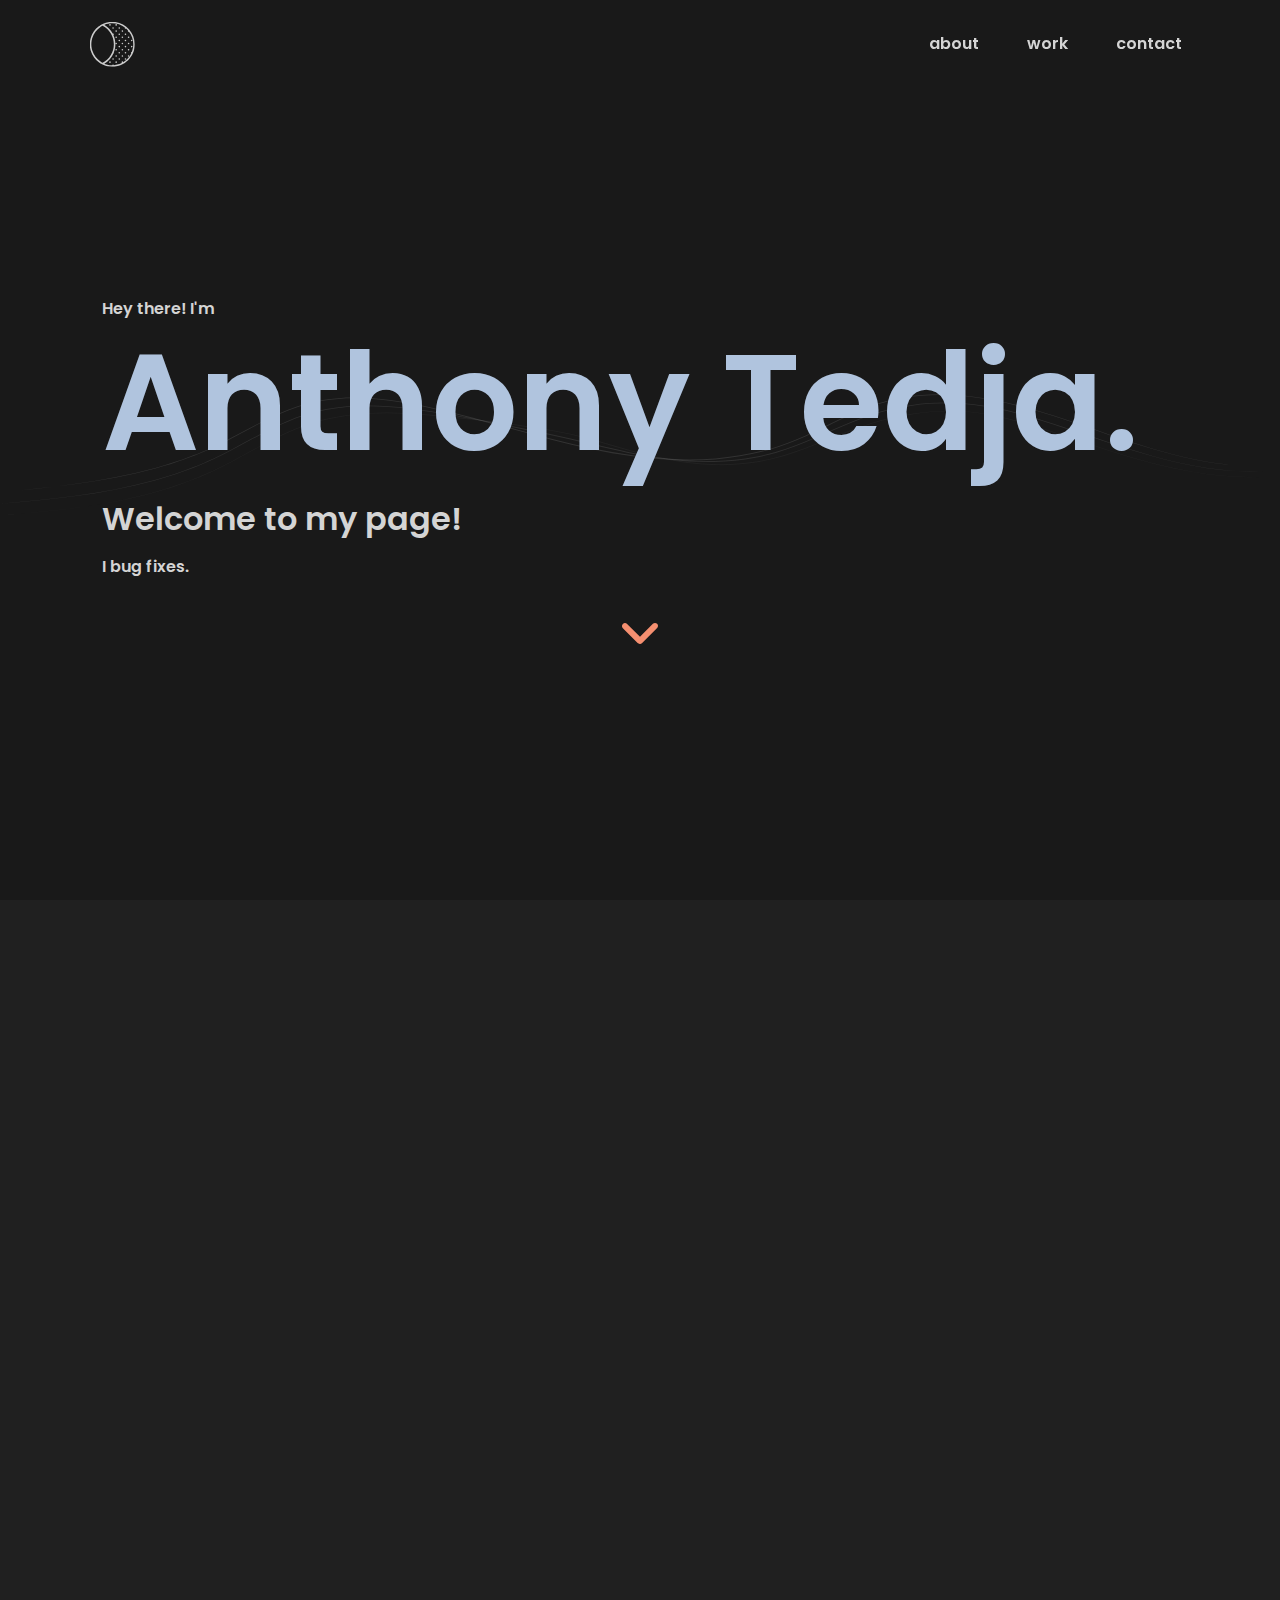
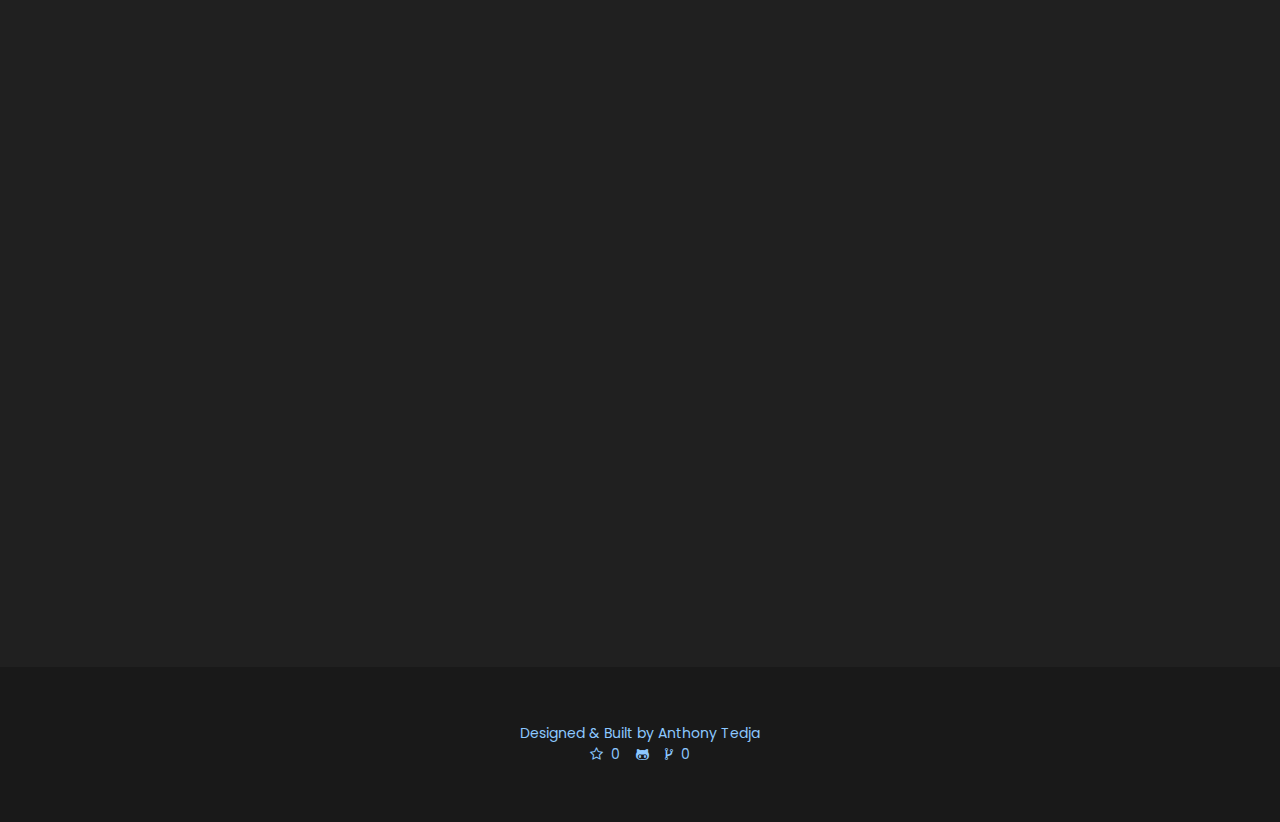
==== index.html @ 0cfa41c7 "Initial commit" ====
<!DOCTYPE html>
<html data-bs-theme="light" lang="en">

<head>
    <meta charset="utf-8">
<link rel="preconnect" href="https://www.google-analytics.com">
    <meta name="viewport" content="width=device-width, initial-scale=1.0, shrink-to-fit=no">
    <title>Anthony Tedja</title>
    <link rel="canonical" href="https://v1.anthonytedja.com/">
    <meta property="og:url" content="https://v1.anthonytedja.com/">
    <meta name="twitter:card" content="summary_large_image">
    <meta property="og:image" content="https://v1.anthonytedja.com/assets/img/preview.jpg">
    <meta property="og:type" content="website">
    <meta name="description" content="Anthony Tedja is a Computer Science Specialist at the University of Toronto. Get in touch at anthony.tedja@mail.utoronto.ca">
    <script type="application/ld+json">
        {
            "@context": "http://schema.org",
            "@type": "WebSite",
            "name": "Anthony Tedja",
            "url": "https://v1.anthonytedja.com"
        }
    </script>
    <link rel="apple-touch-icon" type="image/png" sizes="180x180" href="assets/img/favicon/180x180dark.png">
    <link rel="icon" type="image/png" sizes="16x16" href="assets/img/favicon/16x16dark.png">
    <link rel="icon" type="image/png" sizes="32x32" href="assets/img/favicon/32x32dark.png">
    <link rel="icon" type="image/png" sizes="180x180" href="assets/img/favicon/180x180dark.png">
    <link rel="icon" type="image/png" sizes="192x192" href="assets/img/favicon/192x192dark.png">
    <link rel="icon" type="image/png" sizes="512x512" href="assets/img/favicon/512x512dark.png">
    <link rel="stylesheet" href="assets/bootstrap/css/bootstrap.min.css">
    <link rel="stylesheet" href="assets/css/Poppins.css">
    <link rel="stylesheet" href="assets/fonts/font-awesome.min.css">
    <link rel="stylesheet" href="assets/css/aos.min.css">
    <link rel="stylesheet" href="assets/css/animate.min.css">
    <link rel="stylesheet" href="assets/css/codeblock.css">
    <link rel="stylesheet" href="assets/css/styles.css">
    <link rel="stylesheet" href="assets/css/typing.css">
<script>
	document.documentElement.setAttribute('anthonytedja-data-theme', localStorage.getItem('anthonytedja-data-theme') === 'light' ? 'light' : 'dark');
</script>
<!---->
    <!-- Global site tag (gtag.js) - Google Analytics -->
    <script async src="https://www.googletagmanager.com/gtag/js?id=G-W47ERJHBNC"></script>
    <script>window.dataLayer = window.dataLayer || [];function gtag(){dataLayer.push(arguments);}gtag('js', new Date());gtag('config', 'G-W47ERJHBNC');</script>
    <!-- HEH HEH. Caught you lurking
    ⣿⣿⣿⣿⣿⣿⣿⣿⣿⣿⣿⣿⣿⣿⣿⣿⣿⣿⣿⣿⣿⣿⣿⣿⣿⣿⣿⣿⣿⣿⣿⣿⣿⣿⣿⣖⣯⣿⣛⡿⢿⣿⣿⣿⣿⣿⣿⣿⣿⣿⣿⣿⣿⣿⣿⣿⣿⣿⣿⣿⣿⣿⣿⣿⣿⣿⣿⣿⣿⣿⣿⣿⣿⣿⣿⣿⣿⣿⣿⣿⣿⣿⣿⣿
    ⣿⣿⣿⣿⣿⣿⣿⣿⣿⣿⣿⣿⣿⣿⣿⣿⣿⣿⣿⣿⣿⣿⣿⣿⣿⣿⣿⣿⣿⣿⣿⣿⣿⣿⣿⣿⣮⡻⣿⣿⣿⣾⣽⡻⠿⣛⣯⣭⣭⣭⣭⣭⣟⣛⠿⣿⣿⣿⣿⣿⣿⣿⣿⣿⣿⣿⣿⣿⣿⣿⣿⣿⣿⣿⣿⣿⣿⣿⣿⣿⣿⣿⣿⣿
    ⣿⣿⣿⣿⣿⣿⣿⣿⡿⠿⣿⠿⣿⣿⣿⣿⣿⣿⣿⣿⣿⣿⣿⣿⣿⣿⣿⣿⣿⣿⣿⣿⣿⣿⣿⣿⠿⣟⣊⣛⣿⣿⢟⣿⣿⣲⡶⣶⣦⣭⣝⣿⣿⣿⣿⣶⣭⡛⢿⣿⣿⣿⣿⣿⣿⣿⣿⣿⣿⣿⣿⣿⣿⣿⣿⣿⣿⣿⣿⣿⣿⣿⣿⣿
    ⣿⣿⣿⣿⣿⢟⣭⣶⣿⣿⣿⣿⣷⣯⣛⢿⣿⣿⣿⣿⣿⣿⣿⣿⣿⣿⣿⣿⣿⣿⣿⣿⡿⣻⣽⣾⣿⣿⣿⣿⣿⣿⣿⣿⣿⣿⣿⣿⣽⣿⣿⣿⣿⣿⣿⣿⠃⠀⣤⣬⠏⠉⠁⠀⠀⠀⠀⠀⢸⣿⣿⣿⣿⣿⣿⣿⣿⣿⣿⣿⣿⣿⣿⣿⡇
    ⣿⣿⣿⡟⣵⣿⣿⣿⣿⣿⣿⣿⣿⣿⣿⣧⡹⣿⣿⣿⣿⣿⣿⣿⣿⣿⣿⣿⣿⣿⢟⣿⣿⣿⡿⣿⣿⣿⣿⣿⣿⣿⣿⣿⣿⣿⣿⣿⣟⣿⣿⣿⣿⣿⣿⣿⡆⠀⢿⣯⣄⠀⠀⠀⠀⠀⠀⠀⣸⣿⣿⣿⣿⣿⣿⣿⣿⣿⣿⣿⣿⣿⣿⣿⣿
    ⣿⣿⡟⣼⣿⣿⣿⣿⣿⣿⣿⣿⣿⣿⣿⣿⣷⢹⣿⣿⣿⣿⣿⣿⣿⣿⣿⣿⡿⣱⣿⣿⣿⣟⣾⣿⣿⣿⣿⣿⣿⣿⣿⣿⣿⣿⣿⣿⣿⣿⣯⡻⣿⣿⣿⣿⣷⡀⠈⢿⣟⣀⠀⠀⠀⠀⠀⠀⣿⣿⣿⣿⣿⣿⣿⣿⣿⣿⣿⣿⣿⣿⣿⣿⡇
    ⣿⣿⣸⣿⣿⣿⣿⣿⣿⣿⣿⣿⣿⣿⣿⣿⣿⡇⣿⣿⣿⣿⣿⣿⣿⣿⣿⢟⣼⣿⣿⣿⡿⣾⣿⣿⣿⣿⣿⣿⣿⣿⣿⣿⣿⣿⣿⣿⣿⣿⣿⣷⡝⢿⣿⣿⣿⣷⡄⠈⢻⣿⣷⠀⠀⠀⠀⢀⣿⣿⣿⣿⣿⣿⣿⣿⣿⣿⣿⣿⣿⣿⣿⣿
    ⣿⡇⣿⣿⣿⣿⣿⣿⣿⣿⣿⣿⣿⣿⣿⣿⣿⣿⢸⣿⣿⣿⣿⣿⣿⣿⢯⣾⣿⣿⣿⣿⢻⣿⣿⣿⣿⣿⣿⣿⣿⣿⣿⣿⣿⣿⣿⣿⣿⣿⣿⣿⣿⣌⢿⣿⣿⣿⣿⣆⠀⠙⢿⣿⣷⡄⣠⠘⢿⣿⣿⣿⣿⣿⣿⣿⣿⣿⣿⣿⣿⣿⣿⣿
    ⣿⢹⣿⣿⣿⣿⣿⣿⣿⣿⣿⣿⣿⣿⣿⣿⣿⣿⡏⣿⣿⣿⣿⣿⣿⢯⣿⣿⢯⣿⣿⣿⣾⣿⣿⣿⣿⣿⣿⣿⣿⣾⣿⣿⣿⣿⣿⣿⣿⣿⣿⣿⣿⣿⣎⢿⣿⣿⣿⣿⡷⣄⡀⠈⠙⠛⠛⠀⣧⡹⣿⣿⣿⣿⣿⣿⣿⣿⣿⣿⣿⣿⣿⣿
    ⣿⣸⣿⣿⣿⣿⣿⣿⣿⣿⣿⣿⣿⣿⣿⣿⣿⣿⣧⢿⣿⣿⣿⣿⡟⣾⣿⡟⣾⣿⣿⣷⣿⣿⣿⣿⣿⣿⣿⣿⣿⡇⣿⣿⣿⣿⣿⣿⣿⣿⣿⣿⣿⣿⣿⣎⣿⣿⣿⣿⣷⢻⣿⣶⣄⢠⣤⣴⣿⣷⡘⣿⣿⣿⣿⣿⣿⣿⣿⣿⣿⣿⣿⣿
    ⡿⣿⣿⣿⣿⣿⢋⣿⠏⡟⢉⣉⣽⢋⣿⢃⣿⣿⣿⢸⣿⣿⠿⡋⣸⣿⣿⢳⣿⣿⣿⡿⣿⣿⣿⣿⣿⡟⣿⣿⣿⣧⣿⣿⣿⣿⣿⣿⡍⣿⣿⡿⣿⣿⣿⣿⡼⣿⣿⣿⣿⡿⣿⣿⡾⣯⢿⣿⣿⣿⣿⡜⣿⣿⣿⣿⣿⣿⣿⣿⣿⣿⣿⣿
    ⡇⣿⣿⣿⡿⢃⣈⠅⡼⠠⠄⠲⠃⣈⠁⣼⣿⣿⣿⠜⠋⠁⣾⢃⣿⣿⡟⣾⣿⣿⣿⣷⣿⣿⣿⣿⣿⣷⣿⣿⣿⡇⣿⣿⣿⣿⣿⣿⡟⡙⣿⣷⠹⣿⣿⣿⣿⣹⣿⣿⣿⡏⣿⣿⡇⣿⣞⣿⣿⣿⣿⡽⡘⣿⣿⣿⣿⣿⣿⣿⣿⣿⣿⣿
    ⡇⣿⣿⣿⣷⣾⣿⣾⣷⣶⣾⣷⣾⣿⣾⣿⣿⣿⣿⠄⠀⣰⡟⢸⣿⣿⣧⣿⣿⣿⣿⣿⣼⣿⣿⣿⣿⣿⢿⣿⣿⡇⣿⣿⣿⣿⣿⣿⢇⣭⡝⣿⢘⣢⣙⢿⣿⣇⢿⣿⣿⣿⣿⣿⣇⣿⣿⡼⣿⣿⣿⣷⢻⡽⣿⣿⣿⣿⣿⣿⣿⣿⣿⣿
    ⣷⢻⣿⣿⣿⢃⣿⠏⡍⢩⠥⣽⢃⣿⢇⣿⣿⣿⣿⡆⠀⣻⡗⣾⣿⣿⣻⣿⣿⣿⣿⣿⣧⢿⣿⣿⣿⣿⢸⣿⣿⠇⢹⣿⣿⣿⣿⡟⣼⣿⣿⡽⣿⣿⣿⣷⣭⡻⡼⣿⣿⣿⣿⣿⢻⣿⣿⣿⣹⣿⣿⣿⡟⣷⡹⣿⣿⣿⣿⣿⣿⣿⣿⣿
    ⣿⢹⣿⣿⢇⣠⡄⡼⠡⠔⣒⢁⣠⠄⡼⢹⣿⣿⣿⢢⡀⠻⢀⢻⣿⣿⣿⣿⡟⣿⣿⣿⣿⠈⢿⣿⣿⡟⢸⣿⣿⢸⣼⣿⣿⣿⢟⡽⣛⣭⣽⣷⣷⣶⣶⣾⣿⣯⣄⣿⣿⡇⣿⡿⣾⣿⣿⣿⣧⢿⣿⣿⣿⢻⣷⢻⣿⣿⣿⣿⣿⣿⣿⣿
    ⣿⡼⣿⣿⣾⣿⣷⣿⣶⣿⣿⣾⣿⣾⣿⣿⣿⣿⣿⢸⣿⣎⢸⣸⣿⣿⢸⣿⣿⢹⣿⣿⡿⢈⣬⠻⣿⡇⣿⣿⢇⣿⣏⣿⠿⣫⣾⢾⣿⢻⡟⠭⠟⠓⠒⠒⠚⠚⠛⢸⣿⣿⣿⢧⣿⣿⣿⣿⣿⡼⣿⣿⣿⣼⣿⣧⢻⣿⣿⣿⣿⣿⣿⣿
    ⣿⣇⣿⣿⣿⣿⣿⣿⣿⣿⣿⣿⣿⣿⣿⣿⣿⣿⡟⣿⣿⣿⢸⡟⣿⣿⢸⣿⡇⣼⣿⣿⢳⣿⣿⣷⣜⢇⣿⢏⣾⣿⣸⣵⣿⣿⡻⠓⠈⢀⡀⠀⠀⡀⡀⠐⢲⣖⢰⣼⣿⣹⣟⣾⣿⣿⣿⣿⣿⣷⢿⣿⣿⡇⣿⣿⣄⢻⣿⣿⣿⣿⣿⣿
    ⣿⣿⡸⣿⣿⣿⣿⣿⣿⣿⣿⣿⣿⣿⣿⣿⣿⣿⡑⣿⣿⡏⣼⣷⣿⣿⣸⣿⢧⡇⡿⣣⡿⣿⣛⣛⣻⡸⠫⣾⣿⣿⣿⣿⣿⣟⣤⣥⣾⣿⣇⢾⣿⣾⣤⠴⠿⠋⣾⣻⡟⣿⣽⣿⣿⣿⣿⣿⣿⣿⣼⣿⣿⣿⣿⣿⡟⣆⢻⣿⣿⣿⣿⣿
    ⣿⣿⣧⢿⣿⣿⣿⣿⣿⣿⣿⣿⣿⣿⣿⣿⣿⡿⣩⣬⣿⡇⢻⣿⣼⣿⡏⣿⣼⡇⣡⣷⣿⣿⠿⣿⣷⣾⣷⣿⣿⣿⣿⣿⣿⣿⣿⣿⣿⣿⣿⣿⣮⣡⣦⣾⡿⢿⣿⣎⢻⢳⣿⣿⣿⣿⣿⣿⣿⣿⡇⣿⣿⣿⢻⣿⣧⣿⣆⢿⣿⣿⣿⣿
    ⣿⣿⣿⡜⢿⣿⣿⣿⣿⣿⣿⣿⣿⣿⣿⣿⣿⢣⣿⣿⣿⡇⡿⣿⣷⢿⣷⢧⣯⣾⡿⠏⠓⠋⠉⠉⢁⡉⢠⣽⣿⣿⣿⣿⣿⣿⣿⣿⣿⣿⣿⢟⣻⣿⣿⣫⡾⣿⣾⣏⣯⣿⣿⣿⣿⣿⣿⣿⣿⣿⣿⢹⣿⣿⢸⣿⡇⣿⣿⣎⢿⣿⣿⣿
    ⣿⣿⣿⣿⣎⢻⣿⣿⣿⣿⣿⣿⣿⣿⣿⡿⣣⣿⣿⣿⣿⡇⣧⢻⣿⣟⣿⣘⣯⠁⠀⠀⢀⣠⠀⢀⣭⣭⢸⣿⣿⣿⣿⣿⣿⣿⣿⣿⣿⣿⣻⣟⣽⣿⣿⣿⣾⣿⣿⢘⣾⣿⣿⣿⣿⣿⣿⣿⣿⣿⣿⢸⣿⣿⢸⣿⡇⣏⣿⣿⣎⣿⣿⣿⡇
    ⣿⣿⣿⣿⣿⣷⣝⡿⣿⣿⣿⣿⡿⠿⣛⣵⣿⣿⣿⣿⣿⢻⣿⣯⢿⣿⣞⣇⠧⢀⣾⣦⡻⠿⢛⢛⣭⣥⣿⣿⣿⡻⣿⣿⣿⣿⣿⣿⣿⣿⣿⣿⣿⣿⢛⣿⣿⣿⡟⣾⣿⣿⣿⣿⣿⣿⣿⣿⣿⣿⣿⡿⣿⣿⣸⣿⣿⢻⣿⣿⣿⡜⣿⣿
    ⣿⣿⣿⣿⣿⣿⣿⣿⣿⣷⣶⣶⣿⣿⣿⣿⣿⣿⣿⣿⣿⢸⣿⣿⣯⢿⣿⡽⣼⣿⣿⣿⣥⣶⣿⣿⣿⣿⣿⣿⣿⣿⣿⣿⣿⣿⣿⣿⣿⣿⣿⣿⣟⣵⣿⣿⣿⡿⣼⣿⣿⣿⣿⣿⣿⣿⣿⣿⣿⣿⣿⣇⡿⣾⣾⣿⡼⣿⣿⣿⣿⣿⢹⣿
    ⣿⣿⣿⣿⣿⣿⣿⣿⣿⣿⣿⣿⣿⣿⣿⣿⣿⣿⣿⣿⣿⣼⣿⣿⣿⣿⡻⣿⡅⢿⣿⢟⣥⣺⢞⣵⣿⣿⣿⣿⣿⣿⣿⣿⣿⣿⣿⣿⡿⣟⣯⣾⣿⣿⣿⣿⣿⢱⣿⣿⣿⣿⣿⣿⣿⣿⣿⣿⣿⡟⣾⣷⣿⣧⣿⠯⣽⣿⣹⣿⣿⣿⡏⣿
    ⣿⣿⣿⣿⣿⣿⣿⣿⣿⣿⣿⣿⣿⣿⣿⣿⣿⣿⣿⣿⡏⣿⣿⣿⣿⣿⣿⣿⣿⡜⣡⣾⣾⣽⣿⣿⡟⠿⢿⣿⣿⣿⣿⠿⣿⣛⣯⣷⣿⣿⣿⣿⣿⣿⣿⣿⢧⣿⣿⣿⣿⣿⣿⣿⣿⣿⣿⣿⣿⣽⣿⣿⡿⣼⡟⣴⡿⣳⣿⣿⣿⣿⣿⢻
    ⣿⣿⣿⣿⣿⣿⣿⣿⣿⣿⣿⣿⣿⣿⣿⣿⣿⣿⣿⣿⡇⣿⣿⣿⣿⣿⣿⣿⣷⡿⡜⣿⣿⣿⣿⣿⣿⣿⣿⣿⣿⣿⣿⣿⣿⣿⣿⣿⣿⣿⣿⣿⣿⣿⣿⡟⣾⣿⣿⣿⣿⣿⣿⣿⣿⣿⣿⣿⣳⣿⣿⢻⣷⢟⣼⣟⣿⣿⣿⣿⣿⣿⣿⢸
    ⣿⣿⣿⣿⣿⣿⣿⣿⣿⣿⣿⣿⣿⣿⣿⣿⣿⣿⣿⣿⣿⣿⣿⣿⣿⣿⣿⣿⣿⣿⣯⡈⢿⣿⣿⣿⣿⣿⣿⣿⣿⣿⣿⣿⣿⣿⣿⣿⣿⣿⣿⣿⣟⣯⠟⢱⣿⣿⣿⣿⣿⣿⣿⣿⣿⣿⣿⣳⣿⣿⣿⢸⣫⣿⣿⣿⣿⣿⡇⣿⣿⣿⣿⢸
    ⣿⣿⣿⣿⣿⣿⣿⣿⣿⣿⣿⣿⣿⣿⣿⣿⣿⣿⣿⣿⣿⣿⣿⣿⣿⣿⣿⣿⣿⣿⣿⣿⣆⠛⠿⣿⣿⣿⣿⣿⣿⣿⣿⣿⣿⣿⣿⣿⣟⡯⠟⠛⠉⢄⡴⣼⣿⣿⣿⣿⣿⣿⣿⣿⣿⡿⣳⣿⣿⣿⡟⣿⣿⣿⣿⣿⣿⣿⢣⢺⣿⣿⣿⢸
    ⣿⣿⣿⣿⣿⣿⣿⣿⣿⣿⣿⣿⣿⣿⣿⣿⣿⣿⣿⣿⡿⣿⣿⣿⣿⣿⣿⣿⣿⣿⣿⣿⣿⣧⡁⢠⣬⣉⣛⢛⣛⡻⠛⠛⠛⠛⡛⡉⠥⠀⠁⣀⣴⣿⡇⣿⣿⣿⣿⣿⣿⣿⣿⣿⢟⣿⣿⣿⣿⣿⢹⣿⣿⣿⣿⣿⣿⡏⣾⢸⣿⣿⡏⣿
    ⣿⣿⣿⣿⣿⣿⣿⣿⣿⣿⣿⣿⣿⣿⣿⣿⣿⣿⣿⣿⡇⣿⣿⣿⣿⣿⣿⣿⣿⣿⣿⣿⣿⣿⣷⡘⣿⣿⢻⢸⣿⣿⢳⢧⠋⢀⢡⣐⣤⣴⣾⣿⣿⣿⣏⣿⣿⣿⣿⣿⣿⣿⢟⣵⣿⣿⣿⣿⣿⢃⣿⣿⣿⣿⣿⣿⢏⣼⣿⣼⣿⡿⣸⣿
    ⣿⣿⣿⣿⣿⣿⣿⣿⣿⣿⣿⣿⣿⣿⣿⣿⣿⣿⣿⣿⣷⢿⣿⡇⢻⢟⣿⣿⣿⣿⣿⣿⣿⣿⣿⣷⡜⣿⢸⣸⣿⢏⠟⠀⣠⣿⡄⣿⣿⣿⣿⣿⣿⡿⡃⣿⣿⣿⣿⡿⣻⣵⣿⣿⣿⣿⣿⣿⢣⣾⣿⣿⣿⣿⡿⣫⣾⣿⣏⣿⡿⣱⣿⣿
    ⣿⣿⣿⣿⣿⣿⣿⣿⣿⣿⣿⢟⣯⣽⣭⣽⣽⣻⣿⣿⣿⡜⡿⣃⣶⡙⣿⣿⣿⣿⣿⣿⣿⣿⣿⣿⣿⡹⡞⠿⠋⠈⠀⣰⣿⣿⣷⣜⢿⣿⡿⣟⣽⡾⠧⠻⣟⣯⣷⣿⣿⣿⣿⣿⣿⣿⠟⠁⠻⣿⣿⣿⢿⣫⣾⣿⣿⣟⠼⣫⣾⣿⣿⣿
    ⣿⣿⣿⣿⣿⣿⣿⣿⣿⣿⡗⣿⣿⣿⣿⣿⣿⣿⡼⢟⣩⣶⠸⣿⣼⣿⣮⡛⡿⢿⣿⣿⣿⣿⣿⣿⣿⣷⠀⠀⠀⠀⣼⣿⣿⣿⡿⠛⠁⠄⡻⣿⣮⣕⡻⢿⣿⣿⣿⣿⣿⡿⠿⠟⠋⠁⠀⠈⠠⠈⠙⢶⣿⣿⣿⣿⣯⣶⣿⣿⣿⣿⣿⣿⡇
    ⣿⣿⣿⣿⣿⣿⣿⣿⣿⡟⣾⣿⣿⣿⣿⣿⣿⣿⣧⣿⣿⣿⣧⡹⣧⢿⣿⣿⣮⣕⠮⣭⣟⣛⣛⣛⣻⣯⣵⠇⠀⣸⣿⣿⡿⠋⠄⢔⣉⣽⣈⡜⣿⣿⣿⣿⣿⣶⣶⣶⣶⡿⠃⠀⠀⠀⠀⠀⠀⠀⠂⠰⠻⣿⣿⣿⣿⣿⣿⣿⣿⣿⣿⣿⣿
    ⣿⣿⣿⣿⣿⣿⣿⣿⣿⣿⣝⢿⣿⣿⣿⣿⣿⣿⢯⣿⣿⣿⣿⣷⣎⠫⢻⣿⣿⣿⣿⣶⣮⣭⣟⠛⠛⠛⠋⠀⠀⣿⣿⢏⠴⠃⢶⢫⠦⡖⡱⢡⡜⢿⣿⣿⣿⣿⣿⣿⡟⠁⠀⠀⠀⠀⠀⠀⠀⠀⠀⠁⡐⠹⣿⣿⣿⣿⣿⣿⣿⣿⣿⣿⣿⡇
    ⣿⣿⣿⣿⣿⣿⣿⣿⣿⣿⣿⣮⣿⣿⡿⡿⢿⣣⣿⣿⣿⣿⣿⣿⣿⣿⣶⣾⣿⣿⣿⣿⣿⣿⠃⠀⠀⠀⠀⠀⡞⣼⣾⡟⠁⠀⠀⢩⡁⠉⠀⠈⣯⣮⡻⣿⣿⣿⢿⠋⠀⠀⠀⠀⠀⠀⠀⠀⠀⠀⠀⠀⠠⠀⢻⣿⣿⣿⣿⣿⣿⣿⣿⣿⣿⣿⡇
    ⣿⣿⣿⣿⣿⣿⣿⣿⣿⣿⣿⣿⣿⣿⣿⣿⣿⣿⣿⣿⣿⣿⣿⣿⣿⣿⣿⣿⣿⣿⣿⣿⣿⠃⠀⠀⠀⠀⠀⣼⣹⠿⠌⠀⠀⠀⠀⣾⡇⠀⠀⠀⠸⣿⣿⣣⣿⡃⡞⠀⠀⠀⠀⠀⠀⠀⠀⠀⠀⠀⠀⠀⠀⠆⠈⣿⣿⣿⣿⣿⣿⣿⣿⣿⣿⣿⣿⡇
    ⣿⣿⣿⣿⣿⣿⣿⣿⣿⣿⣿⣿⣿⣿⣿⣿⣿⣿⣿⣿⣿⣿⣿⣿⣿⣿⣿⣿⣿⣿⣿⣿⠇⠀⠀⠀⠀⠀⠀⠀⡿⢽⠻⠶⠶⣤⣴⣟⣃⣀⣀⣀⠀⠵⠿⠟⠽⣹⠁⠀⠀⠀⠀⠀⠀⠀⠀⠀⠀⠀⠀⠀⠀⠰⠀⠸⣿⣿⣿⣿⣿⣿⣿⣿⣿⣿⣿
    ⣿⣿⣿⣿⣿⣿⣿⣿⣿⣿⣿⣿⣿⣿⣿⣿⣿⣿⣿⣿⣿⣿⣿⣿⣿⣿⣿⣿⣿⣿⣿⠏⠀⠀⠀⠀⠀⠀⠀⠀⠀⠀⠀⠀⠀⠀⠀⠈⠉⠉⠉⠉⣿⠿⡝⠛⠛⠋⠀⠀⠀⠀⠀⠀⠀⠀⠀⠀⠀⠀⠀⠀⠀⠀⠃⠀⢻⣿⣿⣿⣿⣿⣿⣿⣿⣿⣿⣿⡇
    -->
</head>

<body id="page-top" ontouchstart="">
    <div class="toast-container">
        <div class="toast fade pulse animated hide" role="alert" id="toast-message" aria-live="assertive" aria-atomic="true">
            <div class="toast-header"><img class="avatar noselect" src="assets/img/avatar.webp" alt="Avatar"><strong class="me-auto fw-semibold">@anthonytedja</strong><small>just now</small><button class="btn-close links" data-bs-dismiss="toast" aria-label="Close" type="button"></button></div>
            <div class="toast-body" role="alert">
                <p id="toast-message-body"></p>
            </div>
        </div>
        <div class="toast fade pulse animated hide" role="alert" id="toast-welcome" aria-live="assertive" aria-atomic="true">
            <div class="toast-header"><img class="avatar noselect" src="assets/img/avatar.webp" alt="Avatar"><strong class="me-auto fw-semibold">@anthonytedja</strong><small>just now</small><button class="btn-close links" data-bs-dismiss="toast" aria-label="Close" type="button"></button></div>
            <div class="toast-body" role="alert">
                <p id="toast-welcome-body"></p>
            </div>
        </div>
    </div>
    <nav class="navbar navbar-expand-md fixed-top navbar-light" data-aos="fade-down" data-aos-duration="600" data-aos-delay="200" data-aos-once="true">
        <div class="container"><img id="logo" class="links noselect" src="assets/img/dark.svg" alt="logo" role="button"><a class="navbar-brand links hidden" href="#page-top">@anthonytedja</a><button data-bs-toggle="collapse" class="navbar-toggler links hidden" data-bs-target="#navbar-items" type="button" aria-controls="navbarResponsive" aria-expanded="false" aria-label="Toggle Navigation" value="Menu"><svg xmlns="http://www.w3.org/2000/svg" viewBox="0 0 512 512" width="1em" height="1em" fill="currentColor" class="my-2" style="font-size: 1.8rem;">
                    <!--! Font Awesome Free 6.4.2 by @fontawesome - https://fontawesome.com License - https://fontawesome.com/license/free (Icons: CC BY 4.0, Fonts: SIL OFL 1.1, Code: MIT License) Copyright 2023 Fonticons, Inc. -->
                    <path d="M0 96C0 78.3 14.3 64 32 64H416c17.7 0 32 14.3 32 32s-14.3 32-32 32H32C14.3 128 0 113.7 0 96zM64 256c0-17.7 14.3-32 32-32H480c17.7 0 32 14.3 32 32s-14.3 32-32 32H96c-17.7 0-32-14.3-32-32zM448 416c0 17.7-14.3 32-32 32H32c-17.7 0-32-14.3-32-32s14.3-32 32-32H416c17.7 0 32 14.3 32 32z"></path>
                </svg></button>
            <div class="collapse navbar-collapse fw-semibold" id="navbar-items">
                <ul class="navbar-nav ms-auto">
                    <li class="nav-item nav-link" data-aos="fade-down" data-aos-duration="1000" data-aos-delay="300" data-aos-once="true"><a class="nav-link links" href="#about">about</a></li>
                    <li class="nav-item nav-link" data-aos="fade-down" data-aos-duration="1100" data-aos-delay="400" data-aos-once="true"><a class="nav-link links" href="#projects">work</a></li>
                    <li class="nav-item nav-link" data-aos="fade-down" data-aos-duration="1200" data-aos-delay="500" data-aos-once="true"><a class="nav-link links" href="#contact">contact</a></li>
                </ul>
            </div>
        </div>
    </nav>
    <header class="d-flex content-section" id="frontpage">
        <div class="container h-100 text-block" id="frontpage-content">
            <p data-aos="fade-up" data-aos-duration="1000" data-aos-delay="200" data-aos-once="true" class="text-start mb-0 fw-semibold">Hey there! I'm</p>
            <div data-aos="fade-up" data-aos-duration="1000" data-aos-delay="300" data-aos-once="true">
                <h1 id="fullname" class="noselect"><span class="name"><span>A</span><span>n</span><span>t</span><span>h</span><span>o</span><span>n</span><span>y</span></span>&nbsp;<span class="name"><span>T</span><span>e</span><span>d</span><span>j</span><span>a</span><span>.</span></span></h1>
            </div>
            <h2 data-aos="fade-up" data-aos-duration="1000" data-aos-delay="400" data-aos-once="true" class="text-start mt-3 fw-semibold">Welcome to my page!</h2>
            <p data-aos="fade-up" data-aos-duration="1000" data-aos-delay="600" data-aos-once="true" class="text-start mt-3 fw-semibold">I bug fixes.</p><a id="frontpage-chevron" class="links mt-sm-2" href="#about"><svg xmlns="http://www.w3.org/2000/svg" viewBox="-32 0 512 512" width="1em" height="1em" fill="currentColor" data-aos="fade-down" data-aos-duration="1000" data-aos-offset="-50" data-aos-delay="1300" data-aos-once="true">
                    <!--! Font Awesome Free 6.4.2 by @fontawesome - https://fontawesome.com License - https://fontawesome.com/license/free (Icons: CC BY 4.0, Fonts: SIL OFL 1.1, Code: MIT License) Copyright 2023 Fonticons, Inc. -->
                    <path d="M201.4 342.6c12.5 12.5 32.8 12.5 45.3 0l160-160c12.5-12.5 12.5-32.8 0-45.3s-32.8-12.5-45.3 0L224 274.7 86.6 137.4c-12.5-12.5-32.8-12.5-45.3 0s-12.5 32.8 0 45.3l160 160z"></path>
                </svg></a>
        </div>
    </header>
    <section id="about" class="content-section">
        <div class="container">
            <div class="caption v-middle text-center noselect">
                <h1 data-aos="fade-up" data-aos-duration="1000" data-aos-delay="200" data-aos-once="true" class="cd-headline clip"><span class="blc"></span><span class="cd-words-wrapper"><strong class="is-visible"><span class="noselect">about.</span></strong></span></h1>
            </div>
            <div class="row align-items-center">
                <div class="col-lg-6 order-lg-1 p-0">
                    <div data-aos="fade-up" data-aos-duration="1000" data-aos-offset="-30" data-aos-delay="400" data-aos-once="true" style="padding: 2rem;">
                        <div data-bss-hover-animate="tada" class="noselect d-flex justify-content-center position-relative"><img id="profile-picture" class="links" src="assets/img/guitar.webp" alt="profile picture" role="button">
                            <div data-aos="zoom-out" data-aos-duration="1000" data-aos-delay="800" class="position-absolute" style="right: 15%;"><img id="hello" src="assets/img/hello.png" alt="hello speech bubble"></div>
                        </div>
                    </div>
                </div>
                <div class="col-lg-6 order-lg-2 p-0">
                    <div class="text-block">
                        <h2 class="display-4 mb-3" data-aos="fade-up" data-aos-duration="1000" data-aos-offset="-30" data-aos-delay="700" data-aos-once="true" style="font-weight: 500;">🖐 hello world!</h2>
                        <p data-aos="fade-up" data-aos-duration="1000" data-aos-offset="-30" data-aos-delay="800" data-aos-once="true">Hey, I'm <strong>Anthony</strong>, a Computer Science Specialist at the University of Toronto 🎓 and Director of Technology 💻 in the Math and Computer Science Society.</p>
                        <p data-aos="fade-up" data-aos-duration="1000" data-aos-offset="-30" data-aos-delay="850" data-aos-once="true">Some of my interests are in Web Development 🌐, UX Design ✨ and Artificial Intelligence 🛸. A few technologies I have been working with recently are AWS, Docker and OpenCV.</p>
                        <p data-aos="fade-up" data-aos-duration="1000" data-aos-offset="-30" data-aos-delay="900" data-aos-once="true">Outside of the tech space, I enjoy playing guitar 🎸 as well as photography 📷. I'm most likely playing volleyball 🏐 or watching a kdrama 🎬 at the moment!</p>
                    </div>
                </div>
            </div>
        </div>
    </section>
    <section id="projects" class="content-section">
        <div class="container">
            <div class="content-section-heading text-center noselect">
                <div class="caption v-middle text-center">
                    <h1 data-aos="fade-up" data-aos-duration="1000" data-aos-delay="200" data-aos-once="true" class="cd-headline clip"><span class="blc"></span><span class="cd-words-wrapper"><strong class="is-visible"><span class="noselect">work.</span></strong></span></h1>
                </div>
            </div>
            <div class="row g-0" id="projects-row">
                <div class="col-lg-6" data-aos="fade-up" data-aos-duration="1000" data-aos-offset="-20" data-aos-delay="400" data-aos-once="true"><a class="portfolio-item links" href="https://deerhacks.ca">
                        <div class="caption">
                            <div class="caption-content">
                                <h2>DeerHacks 2024</h2>
                                <p>Dashboard app for DeerHacks 2024 MLH Hackathon.</p>
                            </div>
                        </div><img class="img-fluid" src="assets/img/projects/deerhacks2024.webp" alt="bounce project banner">
                    </a></div>
                <div class="col-lg-6" data-aos="fade-up" data-aos-duration="1000" data-aos-offset="-20" data-aos-delay="500" data-aos-once="true"><a class="portfolio-item links" href="https://alida.com/touchpoint">
                        <div class="caption">
                            <div class="caption-content">
                                <h2>Touchpoint</h2>
                                <p>Digital intercepts to capture customer insights and influence ROI.</p>
                            </div>
                        </div><img class="img-fluid" src="assets/img/projects/alida.webp" alt="alida project banner">
                    </a></div>
                <div class="col-lg-6" data-aos="fade-up" data-aos-duration="1000" data-aos-offset="-20" data-aos-delay="600" data-aos-once="true"><a class="portfolio-item links" href="https://speakCV.anthonytedja.com">
                        <div class="caption">
                            <div class="caption-content">
                                <h2>speakCV.&nbsp;<span style="color: var(--bs-yellow);">DeerHacks 2022 1st Place</span></h2>
                                <p>A desktop client that automates Zoom call actions with OpenCV.</p>
                            </div>
                        </div><img class="img-fluid" src="assets/img/projects/speakCV.webp" alt="speakCV project banner">
                    </a></div>
                <div class="col-lg-6" data-aos="fade-up" data-aos-duration="1000" data-aos-offset="-20" data-aos-delay="700" data-aos-once="true"><a class="portfolio-item links" href="https://2023.deerhacks.ca">
                        <div class="caption">
                            <div class="caption-content">
                                <h2>DeerHacks 2023</h2>
                                <p>Landing page for DeerHacks 2023 MLH Hackathon.</p>
                            </div>
                        </div><img class="img-fluid" src="assets/img/projects/deerhacks2023.webp" alt="deerhacks 2023 project banner">
                    </a></div>
                <div class="col-lg-6" data-aos="fade-up" data-aos-duration="1000" data-aos-offset="-20" data-aos-delay="400" data-aos-once="true"><a class="portfolio-item links" href="https://mips.anthonytedja.com">
                        <div class="caption">
                            <div class="caption-content">
                                <h2>Mips</h2>
                                <p>Decompiles binary code into mips architecture assembly instructions.<br></p>
                            </div>
                        </div><img class="img-fluid" src="assets/img/projects/mips.webp" alt="mips project banner">
                    </a></div>
                <div class="col-lg-6" data-aos="fade-up" data-aos-duration="1000" data-aos-offset="-20" data-aos-delay="500" data-aos-once="true"><a class="portfolio-item links" href="https://anthonytedja.github.io/notion">
                        <div class="caption">
                            <div class="caption-content">
                                <h2>Notion</h2>
                                <p>A library of reversible widgets optimized for Notion.so pages.<br></p>
                            </div>
                        </div><img class="img-fluid" src="assets/img/projects/notion.webp" alt="notion project banner">
                    </a></div>
                <div class="col-lg-6" data-aos="fade-up" data-aos-duration="1000" data-aos-offset="-20" data-aos-delay="600" data-aos-once="true"><a class="portfolio-item links" href="https://restify.anthonytedja.com">
                        <div class="caption">
                            <div class="caption-content">
                                <h2>Restify</h2>
                                <p>Your go to food social media for all foodies and restaurant owners.<br></p>
                            </div>
                        </div><img class="img-fluid" src="assets/img/projects/restify.webp" alt="restify project banner">
                    </a></div>
                <div class="col-lg-6" data-aos="fade-up" data-aos-duration="1000" data-aos-offset="-20" data-aos-delay="700" data-aos-once="true"><a class="portfolio-item links" href="https://shunt.mcss.club">
                        <div class="caption">
                            <div class="caption-content">
                                <h2>Scavenger</h2>
                                <p>Landing page for MCSS Club's 2022 Scavenger Hunt challenges.<br></p>
                            </div>
                        </div><img class="img-fluid" src="assets/img/projects/scavenger.webp" alt="scavenger project banner">
                    </a></div>
                <div class="col d-flex justify-content-center">
                    <div data-aos="fade-up" data-aos-duration="1000" data-aos-offset="-20" data-aos-delay="800" data-aos-once="true"><button class="btn btn-primary links" id="more-projects" type="button">more</button></div>
                </div>
            </div>
        </div>
    </section>
    <section id="contact" class="content-section">
        <div class="container">
            <div class="caption v-middle text-center noselect">
                <h1 data-aos="fade-up" data-aos-duration="1000" data-aos-delay="200" data-aos-once="true" class="cd-headline clip"><span class="blc"></span><span class="cd-words-wrapper"><strong class="is-visible"><span class="noselect">contact.</span></strong></span></h1>
            </div>
            <div class="row align-items-center">
                <div class="col-lg-6 order-lg-1 p-0">
                    <div data-aos="fade-up" data-aos-duration="1000" data-aos-delay="400" data-aos-once="true" class="noselect d-flex justify-content-center" style="padding: 2rem;">
                        <div data-aos="zoom-out" data-aos-duration="1000" data-aos-delay="800" class="d-inline-block" style="max-height: 6rem;"><img id="click" src="assets/img/click.png" alt="click me pointing arrow"></div><img id="cat" class="links" src="assets/img/cat.gif" alt="animated cat" role="button">
                    </div>
                </div>
                <div class="col-lg-6 order-lg-2 p-0">
                    <div data-aos="fade-up" data-aos-duration="1000" data-aos-offset="-30" data-aos-delay="700" data-aos-once="true" style="padding: 2rem;">
                        <div class="code-window">
                            <div class="code-header">
                                <div class="code-close-button"></div>
                                <div class="code-minimize-button"></div>
                                <div class="code-expand-button"></div><span class="code-filename noselect">ShamelessPlug.js</span>
                            </div>
                            <div data-aos="zoom-in" data-aos-duration="1000" data-aos-delay="800" data-aos-once="true" class="code-container"><code class="code-block"><span class="code-json-f">{</span><br><span class="code-json-k">&nbsp;&nbsp;&nbsp;&nbsp;"theme"</span>:<span class="code-json-v">&nbsp;<span id="code-website-theme" class="code-json-v"></span></span>,<br><br><span class="code-json-k">&nbsp;&nbsp;&nbsp;&nbsp;"@anthonytedja"</span>:<span class="code-json-f">&nbsp;[</span><br><span class="code-json-v">&#9;"github"</span>,<br><span class="code-json-v">&#9;"linkedin"</span>,<br><span class="code-json-v">&#9;"instagram"</span>,<br><span>&#9;...you get it</span><br><span class="code-json-f">&nbsp;&nbsp;&nbsp;&nbsp;]</span><br><span class="code-json-f">}</span></code></div>
                            <div class="code-footer">
                                <ul class="code-languages">
                                    <li data-aos="fade-up" data-aos-duration="1000" data-aos-offset="-50" data-aos-delay="1000" data-aos-once="true" id="codeblock-icon-js" data-selected=""><svg xmlns="http://www.w3.org/2000/svg" viewBox="-32 0 512 512" width="1em" height="1em" fill="currentColor" class="links">
                                            <!--! Font Awesome Free 6.1.1 by @fontawesome - https://fontawesome.com License - https://fontawesome.com/license/free (Icons: CC BY 4.0, Fonts: SIL OFL 1.1, Code: MIT License) Copyright 2022 Fonticons, Inc. -->
                                            <path d="M400 32H48C21.5 32 0 53.5 0 80v352c0 26.5 21.5 48 48 48h352c26.5 0 48-21.5 48-48V80c0-26.5-21.5-48-48-48zM243.8 381.4c0 43.6-25.6 63.5-62.9 63.5-33.7 0-53.2-17.4-63.2-38.5l34.3-20.7c6.6 11.7 12.6 21.6 27.1 21.6 13.8 0 22.6-5.4 22.6-26.5V237.7h42.1v143.7zm99.6 63.5c-39.1 0-64.4-18.6-76.7-43l34.3-19.8c9 14.7 20.8 25.6 41.5 25.6 17.4 0 28.6-8.7 28.6-20.8 0-14.4-11.4-19.5-30.7-28l-10.5-4.5c-30.4-12.9-50.5-29.2-50.5-63.5 0-31.6 24.1-55.6 61.6-55.6 26.8 0 46 9.3 59.8 33.7L368 290c-7.2-12.9-15-18-27.1-18-12.3 0-20.1 7.8-20.1 18 0 12.6 7.8 17.7 25.9 25.6l10.5 4.5c35.8 15.3 55.9 31 55.9 66.2 0 37.8-29.8 58.6-69.7 58.6z"></path>
                                        </svg></li>
                                    <li data-aos="fade-up" data-aos-duration="1000" data-aos-offset="-50" data-aos-delay="750" data-aos-once="true" id="codeblock-icon-email"><svg xmlns="http://www.w3.org/2000/svg" viewBox="0 0 512 512" width="1em" height="1em" fill="currentColor" class="links">
                                            <!--! Font Awesome Free 6.4.2 by @fontawesome - https://fontawesome.com License - https://fontawesome.com/license/free (Icons: CC BY 4.0, Fonts: SIL OFL 1.1, Code: MIT License) Copyright 2023 Fonticons, Inc. -->
                                            <path d="M121 32C91.6 32 66 52 58.9 80.5L1.9 308.4C.6 313.5 0 318.7 0 323.9V416c0 35.3 28.7 64 64 64H448c35.3 0 64-28.7 64-64V323.9c0-5.2-.6-10.4-1.9-15.5l-57-227.9C446 52 420.4 32 391 32H121zm0 64H391l48 192H387.8c-12.1 0-23.2 6.8-28.6 17.7l-14.3 28.6c-5.4 10.8-16.5 17.7-28.6 17.7H195.8c-12.1 0-23.2-6.8-28.6-17.7l-14.3-28.6c-5.4-10.8-16.5-17.7-28.6-17.7H73L121 96z"></path>
                                        </svg></li>
                                    <li data-aos="fade-up" data-aos-duration="1000" data-aos-offset="-50" data-aos-delay="800" data-aos-once="true" id="codeblock-icon-github"><svg xmlns="http://www.w3.org/2000/svg" viewBox="-8 0 512 512" width="1em" height="1em" fill="currentColor" class="links">
                                            <!--! Font Awesome Free 6.4.2 by @fontawesome - https://fontawesome.com License - https://fontawesome.com/license/free (Icons: CC BY 4.0, Fonts: SIL OFL 1.1, Code: MIT License) Copyright 2023 Fonticons, Inc. -->
                                            <path d="M165.9 397.4c0 2-2.3 3.6-5.2 3.6-3.3.3-5.6-1.3-5.6-3.6 0-2 2.3-3.6 5.2-3.6 3-.3 5.6 1.3 5.6 3.6zm-31.1-4.5c-.7 2 1.3 4.3 4.3 4.9 2.6 1 5.6 0 6.2-2s-1.3-4.3-4.3-5.2c-2.6-.7-5.5.3-6.2 2.3zm44.2-1.7c-2.9.7-4.9 2.6-4.6 4.9.3 2 2.9 3.3 5.9 2.6 2.9-.7 4.9-2.6 4.6-4.6-.3-1.9-3-3.2-5.9-2.9zM244.8 8C106.1 8 0 113.3 0 252c0 110.9 69.8 205.8 169.5 239.2 12.8 2.3 17.3-5.6 17.3-12.1 0-6.2-.3-40.4-.3-61.4 0 0-70 15-84.7-29.8 0 0-11.4-29.1-27.8-36.6 0 0-22.9-15.7 1.6-15.4 0 0 24.9 2 38.6 25.8 21.9 38.6 58.6 27.5 72.9 20.9 2.3-16 8.8-27.1 16-33.7-55.9-6.2-112.3-14.3-112.3-110.5 0-27.5 7.6-41.3 23.6-58.9-2.6-6.5-11.1-33.3 2.6-67.9 20.9-6.5 69 27 69 27 20-5.6 41.5-8.5 62.8-8.5s42.8 2.9 62.8 8.5c0 0 48.1-33.6 69-27 13.7 34.7 5.2 61.4 2.6 67.9 16 17.7 25.8 31.5 25.8 58.9 0 96.5-58.9 104.2-114.8 110.5 9.2 7.9 17 22.9 17 46.4 0 33.7-.3 75.4-.3 83.6 0 6.5 4.6 14.4 17.3 12.1C428.2 457.8 496 362.9 496 252 496 113.3 383.5 8 244.8 8zM97.2 352.9c-1.3 1-1 3.3.7 5.2 1.6 1.6 3.9 2.3 5.2 1 1.3-1 1-3.3-.7-5.2-1.6-1.6-3.9-2.3-5.2-1zm-10.8-8.1c-.7 1.3.3 2.9 2.3 3.9 1.6 1 3.6.7 4.3-.7.7-1.3-.3-2.9-2.3-3.9-2-.6-3.6-.3-4.3.7zm32.4 35.6c-1.6 1.3-1 4.3 1.3 6.2 2.3 2.3 5.2 2.6 6.5 1 1.3-1.3.7-4.3-1.3-6.2-2.2-2.3-5.2-2.6-6.5-1zm-11.4-14.7c-1.6 1-1.6 3.6 0 5.9 1.6 2.3 4.3 3.3 5.6 2.3 1.6-1.3 1.6-3.9 0-6.2-1.4-2.3-4-3.3-5.6-2z"></path>
                                        </svg></li>
                                    <li data-aos="fade-up" data-aos-duration="1000" data-aos-offset="-50" data-aos-delay="850" data-aos-once="true" id="codeblock-icon-linkedin"><svg xmlns="http://www.w3.org/2000/svg" viewBox="-32 0 512 512" width="1em" height="1em" fill="currentColor" class="links">
                                            <!--! Font Awesome Free 6.4.2 by @fontawesome - https://fontawesome.com License - https://fontawesome.com/license/free (Icons: CC BY 4.0, Fonts: SIL OFL 1.1, Code: MIT License) Copyright 2023 Fonticons, Inc. -->
                                            <path d="M416 32H31.9C14.3 32 0 46.5 0 64.3v383.4C0 465.5 14.3 480 31.9 480H416c17.6 0 32-14.5 32-32.3V64.3c0-17.8-14.4-32.3-32-32.3zM135.4 416H69V202.2h66.5V416zm-33.2-243c-21.3 0-38.5-17.3-38.5-38.5S80.9 96 102.2 96c21.2 0 38.5 17.3 38.5 38.5 0 21.3-17.2 38.5-38.5 38.5zm282.1 243h-66.4V312c0-24.8-.5-56.7-34.5-56.7-34.6 0-39.9 27-39.9 54.9V416h-66.4V202.2h63.7v29.2h.9c8.9-16.8 30.6-34.5 62.9-34.5 67.2 0 79.7 44.3 79.7 101.9V416z"></path>
                                        </svg></li>
                                    <li data-aos="fade-up" data-aos-duration="1000" data-aos-offset="-50" data-aos-delay="900" data-aos-once="true" id="codeblock-icon-instagram"><svg xmlns="http://www.w3.org/2000/svg" viewBox="-32 0 512 512" width="1em" height="1em" fill="currentColor" class="links">
                                            <!--! Font Awesome Free 6.4.2 by @fontawesome - https://fontawesome.com License - https://fontawesome.com/license/free (Icons: CC BY 4.0, Fonts: SIL OFL 1.1, Code: MIT License) Copyright 2023 Fonticons, Inc. -->
                                            <path d="M224.1 141c-63.6 0-114.9 51.3-114.9 114.9s51.3 114.9 114.9 114.9S339 319.5 339 255.9 287.7 141 224.1 141zm0 189.6c-41.1 0-74.7-33.5-74.7-74.7s33.5-74.7 74.7-74.7 74.7 33.5 74.7 74.7-33.6 74.7-74.7 74.7zm146.4-194.3c0 14.9-12 26.8-26.8 26.8-14.9 0-26.8-12-26.8-26.8s12-26.8 26.8-26.8 26.8 12 26.8 26.8zm76.1 27.2c-1.7-35.9-9.9-67.7-36.2-93.9-26.2-26.2-58-34.4-93.9-36.2-37-2.1-147.9-2.1-184.9 0-35.8 1.7-67.6 9.9-93.9 36.1s-34.4 58-36.2 93.9c-2.1 37-2.1 147.9 0 184.9 1.7 35.9 9.9 67.7 36.2 93.9s58 34.4 93.9 36.2c37 2.1 147.9 2.1 184.9 0 35.9-1.7 67.7-9.9 93.9-36.2 26.2-26.2 34.4-58 36.2-93.9 2.1-37 2.1-147.8 0-184.8zM398.8 388c-7.8 19.6-22.9 34.7-42.6 42.6-29.5 11.7-99.5 9-132.1 9s-102.7 2.6-132.1-9c-19.6-7.8-34.7-22.9-42.6-42.6-11.7-29.5-9-99.5-9-132.1s-2.6-102.7 9-132.1c7.8-19.6 22.9-34.7 42.6-42.6 29.5-11.7 99.5-9 132.1-9s102.7-2.6 132.1 9c19.6 7.8 34.7 22.9 42.6 42.6 11.7 29.5 9 99.5 9 132.1s2.7 102.7-9 132.1z"></path>
                                        </svg></li>
                                    <li data-aos="fade-up" data-aos-duration="1000" data-aos-offset="-50" data-aos-delay="950" data-aos-once="true" id="codeblock-icon-unsplash"><svg xmlns="http://www.w3.org/2000/svg" viewBox="-32 0 512 512" width="1em" height="1em" fill="currentColor" class="links">
                                            <!--! Font Awesome Free 6.4.2 by @fontawesome - https://fontawesome.com License - https://fontawesome.com/license/free (Icons: CC BY 4.0, Fonts: SIL OFL 1.1, Code: MIT License) Copyright 2023 Fonticons, Inc. -->
                                            <path d="M448,230.17V480H0V230.17H141.13V355.09H306.87V230.17ZM306.87,32H141.13V156.91H306.87Z"></path>
                                        </svg></li>
                                    <li data-aos="fade-up" data-aos-duration="1000" data-aos-offset="-50" data-aos-delay="1000" data-aos-once="true" id="codeblock-icon-devpost"><svg class="links" xmlns="http://www.w3.org/2000/svg"
	 viewBox="0 0 280.3 242" width="1em" height="1em" fill="currentColor">
	<path d="M133.7,76H118v90h14.7c30.9,0,45.1-18.1,45.1-45C177.8,90.9,164.9,76,133.7,76z M210.2,0H70.1L0,121l70.1,121h140.1l70.1-121L210.2,0z M132.7,195H89V47h45.8c42.1,0,73.3,20.1,73.3,74
		C208.1,172.8,170.6,195,132.7,195z"/>
</svg>
</li>
                                </ul>
                            </div>
                        </div>
                    </div>
                </div>
            </div>
        </div>
    </section>
    <footer>
        <div class="container p-2 p-sm-3 p-lg-4"><a class="footer-body links small noselect" href="https://github.com/anthonytedja/v1">Designed &amp; Built by Anthony Tedja<br><i class="fa fa-star-o me-2"></i><span id="github-stars">0</span><i class="fa fa-github-alt mx-3"></i><i class="fa fa-code-fork me-2"></i><span id="github-forks">0</span></a></div><a class="scroll-to-top links hidden" href="#page-top"><i class="fa fa-angle-up"></i></a>
    </footer>
    <script src="assets/js/jquery.min.js"></script>
    <script src="assets/bootstrap/js/bootstrap.min.js"></script>
    <script src="assets/js/aos.min.js"></script>
    <script src="assets/js/bs-init.js"></script>
    <script src="assets/js/navbar.js"></script>
    <script src="assets/js/ajax.js"></script>
    <script src="assets/js/catgif.js"></script>
    <script src="assets/js/clicks.js"></script>
    <script src="assets/js/images.js"></script>
    <script src="assets/js/mode.js"></script>
    <script src="assets/js/mousefollow.js"></script>
    <script src="assets/js/pagination.js"></script>
    <script src="assets/js/toast.js"></script>
    <script src="assets/js/typing.js"></script>
</body>

</html>
---- assets/css/Poppins.css ----
@font-face {
	font-family: 'Poppins';
	src: url(../../assets/fonts/Poppins-Thin.woff2) format('woff2'),
	url(../../assets/fonts/Poppins-Thin.woff) format('woff');
	font-weight: 100;
	font-style: normal;
	font-display: swap;
}

@font-face {
	font-family: 'Poppins';
	src: url(../../assets/fonts/Poppins-ThinItalic.woff2) format('woff2'),
	url(../../assets/fonts/Poppins-ThinItalic.woff) format('woff');
	font-weight: 100;
	font-style: italic;
	font-display: swap;
}

@font-face {
	font-family: 'Poppins';
	src: url(../../assets/fonts/Poppins-ExtraLight.woff2) format('woff2'),
	url(../../assets/fonts/Poppins-ExtraLight.woff) format('woff');
	font-weight: 200;
	font-style: normal;
	font-display: swap;
}

@font-face {
	font-family: 'Poppins';
	src: url(../../assets/fonts/Poppins-ExtraLightItalic.woff2) format('woff2'),
	url(../../assets/fonts/Poppins-ExtraLightItalic.woff) format('woff');
	font-weight: 200;
	font-style: italic;
	font-display: swap;
}

@font-face {
	font-family: 'Poppins';
	src: url(../../assets/fonts/Poppins-Light.woff2) format('woff2'),
	url(../../assets/fonts/Poppins-Light.woff) format('woff');
	font-weight: 300;
	font-style: normal;
	font-display: swap;
}

@font-face {
	font-family: 'Poppins';
	src: url(../../assets/fonts/Poppins-LightItalic.woff2) format('woff2'),
	url(../../assets/fonts/Poppins-LightItalic.woff) format('woff');
	font-weight: 300;
	font-style: italic;
	font-display: swap;
}

@font-face {
	font-family: 'Poppins';
	src: url(../../assets/fonts/Poppins-Regular.woff2) format('woff2'),
	url(../../assets/fonts/Poppins-Regular.woff) format('woff');
	font-weight: normal;
	font-style: normal;
	font-display: swap;
}

@font-face {
	font-family: 'Poppins';
	src: url(../../assets/fonts/Poppins-Italic.woff2) format('woff2'),
	url(../../assets/fonts/Poppins-Italic.woff) format('woff');
	font-weight: normal;
	font-style: italic;
	font-display: swap;
}

@font-face {
	font-family: 'Poppins';
	src: url(../../assets/fonts/Poppins-Medium.woff2) format('woff2'),
	url(../../assets/fonts/Poppins-Medium.woff) format('woff');
	font-weight: 500;
	font-style: normal;
	font-display: swap;
}

@font-face {
	font-family: 'Poppins';
	src: url(../../assets/fonts/Poppins-MediumItalic.woff2) format('woff2'),
	url(../../assets/fonts/Poppins-MediumItalic.woff) format('woff');
	font-weight: 500;
	font-style: italic;
	font-display: swap;
}

@font-face {
	font-family: 'Poppins';
	src: url(../../assets/fonts/Poppins-SemiBold.woff2) format('woff2'),
	url(../../assets/fonts/Poppins-SemiBold.woff) format('woff');
	font-weight: 600;
	font-style: normal;
	font-display: swap;
}

@font-face {
	font-family: 'Poppins';
	src: url(../../assets/fonts/Poppins-SemiBoldItalic.woff2) format('woff2'),
	url(../../assets/fonts/Poppins-SemiBoldItalic.woff) format('woff');
	font-weight: 600;
	font-style: italic;
	font-display: swap;
}

@font-face {
	font-family: 'Poppins';
	src: url(../../assets/fonts/Poppins-Bold.woff2) format('woff2'),
	url(../../assets/fonts/Poppins-Bold.woff) format('woff');
	font-weight: bold;
	font-style: normal;
	font-display: swap;
}

@font-face {
	font-family: 'Poppins';
	src: url(../../assets/fonts/Poppins-ExtraBold.woff2) format('woff2'),
	url(../../assets/fonts/Poppins-ExtraBold.woff) format('woff');
	font-weight: bold;
	font-style: normal;
	font-display: swap;
}

@font-face {
	font-family: 'Poppins';
	src: url(../../assets/fonts/Poppins-ExtraBoldItalic.woff2) format('woff2'),
	url(../../assets/fonts/Poppins-ExtraBoldItalic.woff) format('woff');
	font-weight: bold;
	font-style: italic;
	font-display: swap;
}

@font-face {
	font-family: 'Poppins';
	src: url(../../assets/fonts/Poppins-BoldItalic.woff2) format('woff2'),
	url(../../assets/fonts/Poppins-BoldItalic.woff) format('woff');
	font-weight: bold;
	font-style: italic;
	font-display: swap;
}

@font-face {
	font-family: 'Poppins';
	src: url(../../assets/fonts/Poppins-Black.woff2) format('woff2'),
	url(../../assets/fonts/Poppins-Black.woff) format('woff');
	font-weight: 900;
	font-style: normal;
	font-display: swap;
}

@font-face {
	font-family: 'Poppins';
	src: url(../../assets/fonts/Poppins-BlackItalic.woff2) format('woff2'),
	url(../../assets/fonts/Poppins-BlackItalic.woff) format('woff');
	font-weight: 900;
	font-style: italic;
	font-display: swap;
}
---- assets/css/codeblock.css ----
:root {
  --code-window-color: #252525;
  --code-text-color: white;
  --code-language-color: white;
  --code-filename-color: #cbcbcb;
  --code-languagebar-color: #3d3943;
  --code-key-color: #78a8c0;
  --code-function-color: #fed99e;
  --code-value-color: #73b69e;
  --code-selected-color: #514d56;
}

[anthonytedja-data-theme="light"] {
  --code-window-color: #f8f8f8;
  --code-text-color: #3a3a3a;
  --code-language-color: #3a3a3a;
  --code-filename-color: #3a3a3a;
  --code-languagebar-color: #eeeeee;
  --code-key-color: #57864d;
  --code-function-color: #cc4f77;
  --code-value-color: #3374bd;
  --code-selected-color: #dbdbdb;
}

.code-window {
  flex-grow: 1;
  /*background-color: #000000d9;*/
  background-color: var(--code-window-color);
  border-radius: 0.75em;
  color: var(--code-language-color);
  padding: 1em;
  box-shadow: 0 0 2em #0000004d;
  display: flex;
  flex-direction: column;
  margin: 2em 0;
  transition: all ease 0.2s;
}

.code-header {
  display: flex;
  margin: -1em -1em 0.5em;
  padding: 0.75em 1em;
  font-weight: 300;
  align-items: center;
  justify-content: flex-start;
  color: var(--code-filename-color);
  transition: all ease 0.2s;
}

.code-close-button {
  background-color: #ff5f57;
  width: 0.8em;
  height: 0.8em;
  border-radius: 1em;
  margin-right: 0.5em;
}

.code-minimize-button {
  background-color: #febc2e;
  width: 0.8em;
  height: 0.8em;
  border-radius: 1em;
  margin-right: 0.5em;
}

.code-expand-button {
  background-color: #5bc553;
  width: 0.8em;
  height: 0.8em;
  border-radius: 1em;
  margin-right: 0.5em;
}

.code-filename {
  font-size: 14px;
  justify-self: center;
  margin: 0 auto;
  padding-right: 2.4rem;
}

.code-container {
  flex-grow: 1;
  overflow: hidden;
  display: flex;
  position: relative;
}

.code-block {
  display: block;
  white-space: pre;
  font-size: .9rem;
  overflow: auto;
  background-color: transparent;
  line-height: 1.25;
  padding: 0.1em 0.2em;
  border-radius: 0.25em;
  color: var(--code-text-color);
  padding-bottom: 1rem;
  transition: all ease 0.2s;
}

.code-footer {
  padding: 0;
  border-radius: 0 0 0.5em 0.5em;
  background-color: var(--code-languagebar-color);
  margin: 1em -1em -1em;
  overflow: hidden;
  transition: all ease 0.2s;
}

.code-languages {
  display: flex;
  align-items: center;
  list-style-type: none;
  padding: 0;
  margin: 0;
}

.code-languages li {
  display: flex;
  align-items: center;
  font-size: .75em;
  padding: 0.75em 1em;
  cursor: pointer;
  margin-bottom: 0;
  color: var(--code-language-color);
  background-color: transparent;
  transition: all ease 0.2s;
  cursor: url("../../assets/img/cursor/pointer.svg"), auto !important;
}

@media (hover: hover) {
  .code-languages li:hover > * {
    transform: scale(1.1);
    opacity: 0.7;
  }
}

.code-languages li[data-selected] {
  background-color: var(--code-selected-color);
  transition: all ease 0.2s !important;
}

.code-languages svg, .code-languages i {
  display: block;
  width: 0.9em;
  /*margin-right: 0.5em;*/
  font-size: 1.4rem;
  max-height: 1em;
}

.code-json-k {
  color: var(--code-key-color);
  transition: all ease 0.2s;
}

.code-json-v {
  color: var(--code-value-color);
  transition: all ease 0.2s;
}

.code-json-f {
  color: var(--code-function-color);
  transition: all ease 0.2s;
}

#codeblock-icon-js {
  border-bottom-left-radius: 0.5em;
}
---- assets/css/styles.css ----
:root {
  --main-bg-color: #191919;
  --second-bg-color: #202020;
  --heading-color: #b0c4de;
  --main-text-color: #d4d4d4;
  --selection-color: #fff;
  --scroll-color: #8cc8ff;
  --arrow-color: #f58f70;
  --bg-shade: soft-light;
  --link-color: #8cc8ff;
  --logo-filter: invert(80%);
  --logo-transform: rotate(180deg);
  --logo-transform-hover: rotate(200deg) scale(1.2);
  --border-color: #282828;
  --name-hover: #f58f70;
  --name-shadow: #6d7989;
  --border-outline: #b0c4de;
  --toast-bg: rgba(28, 28, 28, 0.95);
  --toast-border: rgba(255, 255, 255, 0.1);
  --toast-border2: rgba(255, 255, 255, 0.05);
  --toast-close: invert(100%);
  --navbar-box: rgba(255, 255, 255, 0.03);
  --hello-img-filter: invert(80%);
  --click-img-filter: invert(90%);
}

[anthonytedja-data-theme="light"] {
  --main-bg-color: #fff;
  --second-bg-color: #f8f9fa;
  --heading-color: black;
  --main-text-color: #212529;
  --selection-color: #212121;
  --scroll-color: #fff;
  --arrow-color: #212529;
  --bg-shade: normal;
  --link-color: #212529;
  --logo-filter: invert(12%);
  --logo-transform: rotate(0deg);
  --logo-transform-hover: rotate(-20deg) scale(1.2);
  --border-color: #dee2e6;
  --name-hover: #ff6db6;
  --name-shadow: #6d7989;
  --border-outline: #b0c4de;
  --toast-bg: rgba(255, 255, 255, .95);
  --toast-border: rgba(0, 0, 0, 0.1);
  --toast-border2: rgba(0, 0, 0, 0.05);
  --toast-close: none;
  --navbar-box: rgba(0, 0, 0, 0.03);
  --hello-img-filter: invert(15%);
  --click-img-filter: none;
}

html, body {
  /*scroll-snap-type: y mandatory;*/
}

body {
  font-family: "Poppins" !important;
  background-color: var(--main-bg-color) !important;
  transition: all ease 0.2s;
  cursor: url("../../assets/img/cursor/cursor.svg"), auto;
}

a {
  color: var(--link-color);
  text-decoration: underline;
  transition: all ease 0.2s;
  cursor: url("../../assets/img/cursor/pointer.svg"), auto !important;
}

a:hover {
  color: #4fa5f4;
}

.links {
  transition: all ease 0.2s;
  cursor: url("../../assets/img/cursor/pointer.svg"), auto !important;
}

.links:active {
  transform: scale(1.1) !important;
  opacity: 0.7;
}

@media (hover: hover) {
  .links:hover {
    transform: scale(1.1);
    opacity: 0.9;
    cursor: pointer;
  }
}

::selection {
  background-color: var(--selection-color);
  color: var(--main-bg-color);
}

.btn-check:focus + .btn, .btn:active:focus, .btn:focus, button:focus {
  outline: none !important;
  box-shadow: none !important;
}

.noselect {
  -webkit-touch-callout: none;
  -webkit-user-select: none;
  -moz-user-select: none;
  -ms-user-select: none;
  user-select: none;
}

.shown {
  opacity: 1;
  visibility: visible;
}

.hidden {
  opacity: 0;
  visibility: hidden;
}

.text-block {
  padding: 2rem;
  color: var(--main-text-color) !important;
  transition: all ease 0.2s;
}

#frontpage {
  position: relative;
  padding-top: 8rem;
  padding-bottom: 8rem;
  background-image: url("../../assets/img/blank.svg");
  background-size: cover;
  background-position: center center;
  background-repeat: no-repeat;
}

#frontpage-content {
  text-align: center;
  margin-top: clamp(0rem, 5vw, 10rem);
}

section:nth-last-of-type(odd) {
  background-color: var(--second-bg-color) !important;
}

.content-section {
  min-height: 100vh;
  display: flex;
  align-items: center;
  justify-content: center;
  transition: all ease 0.2s;
  /*scroll-snap-align: start;*/
}

#logo {
  transform: var(--logo-transform);
  max-height: 2.8rem;
  filter: var(--logo-filter);
  transition: all ease 0.5s;
  margin: 0 0.5rem;
}

@media (hover: hover) {
  #logo:hover {
    opacity: 0.5;
    cursor: pointer;
    transform: var(--logo-transform-hover) !important;
  }
}

#fullname {
  color: var(--heading-color);
  white-space: normal;
  perspective: 50px;
  transition: all ease 0.5s;
  font-weight: 600;
  font-size: 2.5rem;
  text-align: left;
}

@media (min-width: 300px) {
  #fullname {
    font-size: clamp(2.5rem, 17vw, 10rem);
  }
}

@media (min-width: 576px) {
  #fullname {
    font-size: clamp(6.5rem, 14vw - 0.25rem, 10rem);
  }
}

@media (min-width: 768px) {
  #fullname {
    font-size: clamp(8.5rem, 15vw - 0.5rem, 10rem);
  }
}

@media (min-width: 992px) {
  #fullname {
    font-size: 7rem;
  }
}

@media (min-width: 1200px) {
  #fullname {
    font-size: clamp(8.5rem, 10vw, 10rem);
  }
}

@media (min-width: 1400px) {
  #fullname {
    font-size: 10rem;
  }
}

@media (hover: hover) {
  #fullname:has(span > span:hover) > span > span:not(:hover) {
    opacity: 0.1;
    transform: scale(0.9);
  }
}

.name {
  display: inline-block;
}

.name > span {
  display: inline-block;
  transition: all ease 0.2s;
}

@media (hover: hover) {
  .name > span:hover {
    animation: bounce 1s infinite;
    color: var(--name-hover);
  }
}

.navbar {
  margin: 0.5rem;
  border-radius: 10px;
}

.navbar-brand {
  margin-left: 0;
  margin-right: 0;
  font-weight: 600;
  color: var(--main-text-color) !important;
  transition: all ease 0.2s;
  padding: 0 0.5rem;
}

@media (min-width: 768px) {
  .navbar-brand {
    margin-left: 1rem;
    margin-right: 1rem;
  }
}

.navbar-nav {
  flex-direction: row;
  align-items: center;
  justify-content: center;
  column-gap: 1rem;
}

.nav-item > a {
  border-radius: 2px;
  color: var(--main-text-color) !important;
  transition: all ease 0.2s;
}

.navbar-toggler {
  color: var(--main-text-color) !important;
  transition: all ease 0.2s;
  border: 2px solid transparent;
}

.navbarblur {
  box-shadow: inset 0px 0px 5px 5000px var(--navbar-box);
  backdrop-filter: blur(8px);
  -webkit-backdrop-filter: blur(8px);
  transition: all ease 0.2s !important;
}

@media (min-width: 768px) {
  .navbarblur {
    box-shadow: none;
    backdrop-filter: none;
    -webkit-backdrop-filter: none;
  }
}

.avatar {
  border-radius: 50%;
  margin-right: 0.5rem;
  max-height: 2rem;
}

.toast {
  border-radius: 0.75rem;
  width: 375px;
  background-color: var(--toast-bg);
  border: 1px solid var(--toast-border);
  transition: all ease 0.2s;
  overflow: hidden;
  margin-bottom: 0 !important;
}

.toast-header {
  background-color: var(--toast-bg);
  border-bottom: 1px solid var(--toast-border2);
  transition: all ease 0.2s;
}

.toast-body > p {
  margin-top: 0.5rem;
}

.toast-body {
  color: var(--main-text-color) !important;
  transition: all ease 0.2s;
}

.toast-header .btn-close {
  transition: all ease 0.2s;
  -webkit-filter: var(--toast-close);
  filter: var(--toast-close);
  margin-left: 0.5rem;
  margin-right: 0;
}

.toast-container {
  row-gap: 1.5rem;
  display: flex;
  flex-direction: column;
  padding: 1.5rem;
  right: 0;
  bottom: 0;
  position: fixed;
}

#frontpage-chevron {
  display: inline-flex;
  animation: bounce 2s infinite 2s;
  padding: 0.5rem;
  margin-top: 1rem;
}

#frontpage-chevron svg {
  font-size: 3rem;
  color: var(--arrow-color) !important;
}

#profile-picture {
  max-width: 75%;
  height: auto;
  filter: brightness(155%) saturate(110%) contrast(95%) drop-shadow(2px 2px 1px #d36bc6) drop-shadow(-2px 2px 1px #eaaf0f) drop-shadow(2px -2px 1px var(--border-outline)) drop-shadow(-2px -2px 1px var(--border-outline));
  margin-right: 2rem;
}

#hello {
  max-height: 5rem;
  transition: all ease 0.2s;
  filter: var(--hello-img-filter);
}

#projects-row > .col-lg-6 {
  padding: 1rem;
  overflow: hidden;
}

#projects-row > .col-lg-6:nth-child(n + 5) {
  display: none;
}

.portfolio-item .caption {
  display: flex;
  height: 100%;
  width: 100%;
  background-color: rgba(0, 0, 0, 0);
  position: absolute;
  top: 0;
  bottom: 0;
  z-index: 1;
  font-size: 5px;
  opacity: 0;
}

@media (min-width: 992px) {
  .portfolio-item:hover .caption {
    background-color: rgba(0, 0, 0, 0.6);
    -webkit-clip-path: inset(2rem);
    clip-path: inset(2rem);
    opacity: 1;
    transition: all ease 0.2s;
  }
}

.portfolio-item .img-fluid {
  max-width: 100%;
  height: auto;
  border: 2px solid var(--border-color);
  border-radius: 15px;
  transition: all ease 0.2s !important;
}

@media (min-width: 992px) {
  .portfolio-item:hover .img-fluid {
    -webkit-filter: blur(5px);
    filter: blur(5px);
    transition: all ease 0.2s;
  }
}

.portfolio-item .caption .caption-content {
  color: #fff;
  margin: auto 2rem 2rem;
}

@media (min-width: 992px) {
  .portfolio-item .caption .caption-content {
    transition: opacity 1s;
    margin-left: 5rem;
    margin-right: 5rem;
    margin-bottom: 5rem;
  }
}

.portfolio-item .caption .caption-content p {
  font-size: 15px;
  margin-bottom: 0;
}

#more-projects {
  background-color: var(--heading-color);
  border: none;
  box-shadow: none;
  color: var(--main-bg-color);
  margin: 2rem;
  transition: all ease 0.2s;
}

#click {
  max-height: 6rem;
  transition: all ease 0.2s;
  filter: var(--click-img-filter);
}

#cat {
  max-width: 75%;
  height: auto;
}

@media (hover: hover) {
  #cat:hover {
    cursor: pointer;
  }
}

@keyframes bounce {
  0% {
    transform: scale(1, 1) translateY(0);
  }
  10% {
    transform: scale(1.1, .9) translateY(0);
  }
  30% {
    transform: scale(.9, 1.1) translateY(-10px);
  }
  50% {
    transform: scale(1.05, .95) translateY(0);
  }
  65% {
    transform: scale(1, 1) translateY(-7px);
  }
  80% {
    transform: scale(1, 1) translateY(0);
  }
  100% {
    transform: scale(1, 1) translateY(0);
  }
}

.bounce {
  animation-name: bounce;
  animation-timing-function: ease;
}

footer {
  transition: all ease 0.2s;
  padding: 2rem 0;
  text-align: center;
}

.footer-body {
  z-index: 100 !important;
  position: relative;
  display: inline-block;
  text-decoration: none;
}

.scroll-to-top {
  border-radius: 0.75rem;
  right: 1.5rem;
  bottom: 1.5rem;
  display: block;
}

.scroll-to-top i {
  animation: bounce 2s infinite;
  margin-top: 1.25rem;
  color: var(--scroll-color) !important;
  transition: all ease 0.2s;
}
---- assets/css/typing.css ----
.cd-words-wrapper {
  display: inline-block;
  position: relative;
  text-align: left;
  font-size: clamp(2rem, 12vw + 1rem, 5rem);
}

.cd-words-wrapper b {
  display: inline-block;
  position: absolute;
  white-space: nowrap;
  left: 0;
  top: 0;
}

.blc {
  font-size: 70px;
}

.cd-words-wrapper b.is-visible {
  position: relative;
}

.cd-headline.clip span {
  display: inline-block;
  padding: .2em 0;
  color: var(--heading-color);
  font-weight: 500;
}

.cd-headline.clip .cd-words-wrapper {
  overflow: hidden;
  vertical-align: top;
}

.cd-headline.clip b {
  opacity: 0;
}

.cd-headline b.is-visible {
  opacity: 1;
  font-weight: 900;
}
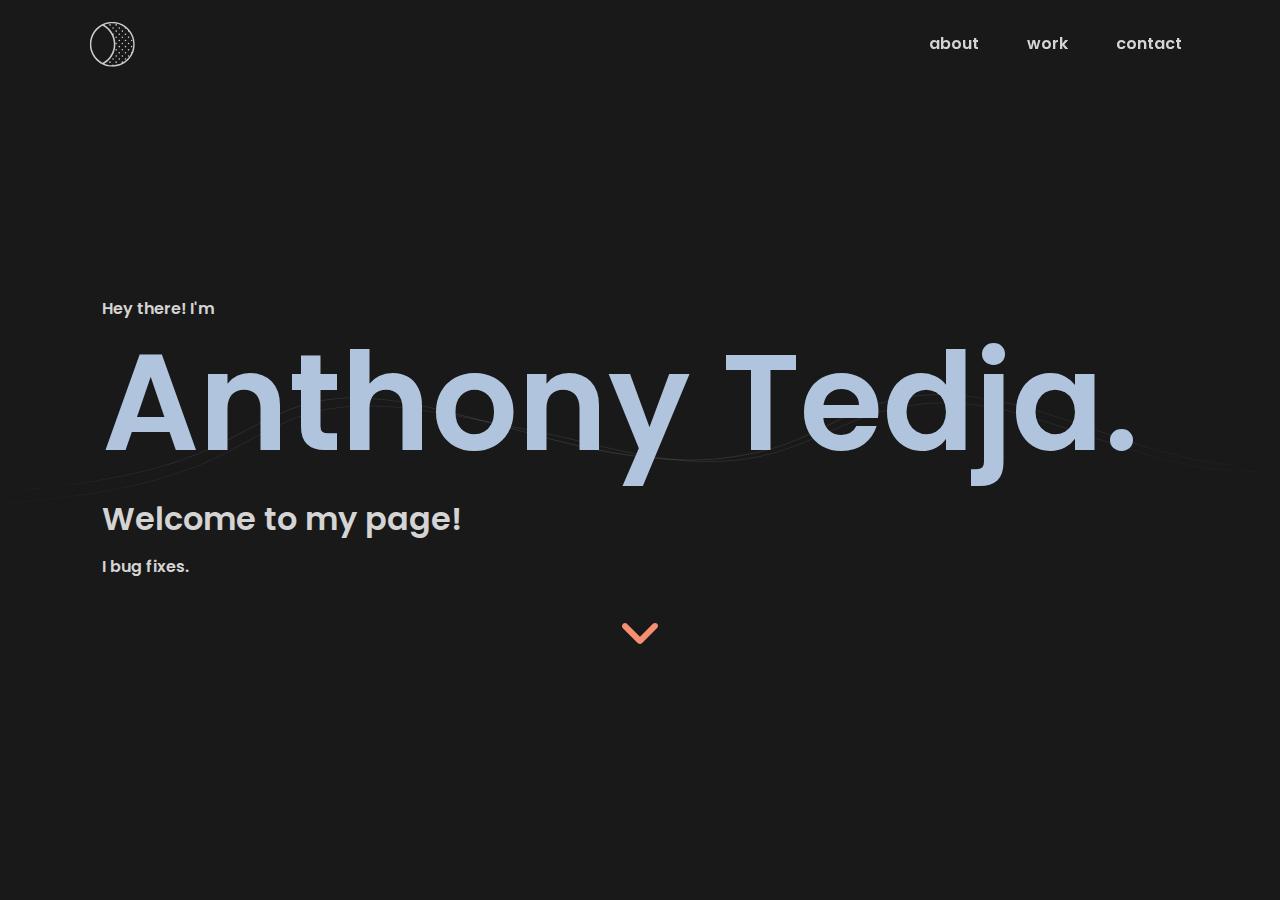
==== commit d3aec2f9: "Delete All Sections Except Header" ====
--- a/index.html
+++ b/index.html
@@ -37,51 +37,9 @@
 <script>
 	document.documentElement.setAttribute('anthonytedja-data-theme', localStorage.getItem('anthonytedja-data-theme') === 'light' ? 'light' : 'dark');
 </script>
-<!---->
     <!-- Global site tag (gtag.js) - Google Analytics -->
     <script async src="https://www.googletagmanager.com/gtag/js?id=G-W47ERJHBNC"></script>
     <script>window.dataLayer = window.dataLayer || [];function gtag(){dataLayer.push(arguments);}gtag('js', new Date());gtag('config', 'G-W47ERJHBNC');</script>
-    <!-- HEH HEH. Caught you lurking
-    ⣿⣿⣿⣿⣿⣿⣿⣿⣿⣿⣿⣿⣿⣿⣿⣿⣿⣿⣿⣿⣿⣿⣿⣿⣿⣿⣿⣿⣿⣿⣿⣿⣿⣿⣿⣖⣯⣿⣛⡿⢿⣿⣿⣿⣿⣿⣿⣿⣿⣿⣿⣿⣿⣿⣿⣿⣿⣿⣿⣿⣿⣿⣿⣿⣿⣿⣿⣿⣿⣿⣿⣿⣿⣿⣿⣿⣿⣿⣿⣿⣿⣿⣿⣿
-    ⣿⣿⣿⣿⣿⣿⣿⣿⣿⣿⣿⣿⣿⣿⣿⣿⣿⣿⣿⣿⣿⣿⣿⣿⣿⣿⣿⣿⣿⣿⣿⣿⣿⣿⣿⣿⣮⡻⣿⣿⣿⣾⣽⡻⠿⣛⣯⣭⣭⣭⣭⣭⣟⣛⠿⣿⣿⣿⣿⣿⣿⣿⣿⣿⣿⣿⣿⣿⣿⣿⣿⣿⣿⣿⣿⣿⣿⣿⣿⣿⣿⣿⣿⣿
-    ⣿⣿⣿⣿⣿⣿⣿⣿⡿⠿⣿⠿⣿⣿⣿⣿⣿⣿⣿⣿⣿⣿⣿⣿⣿⣿⣿⣿⣿⣿⣿⣿⣿⣿⣿⣿⠿⣟⣊⣛⣿⣿⢟⣿⣿⣲⡶⣶⣦⣭⣝⣿⣿⣿⣿⣶⣭⡛⢿⣿⣿⣿⣿⣿⣿⣿⣿⣿⣿⣿⣿⣿⣿⣿⣿⣿⣿⣿⣿⣿⣿⣿⣿⣿
-    ⣿⣿⣿⣿⣿⢟⣭⣶⣿⣿⣿⣿⣷⣯⣛⢿⣿⣿⣿⣿⣿⣿⣿⣿⣿⣿⣿⣿⣿⣿⣿⣿⡿⣻⣽⣾⣿⣿⣿⣿⣿⣿⣿⣿⣿⣿⣿⣿⣽⣿⣿⣿⣿⣿⣿⣿⠃⠀⣤⣬⠏⠉⠁⠀⠀⠀⠀⠀⢸⣿⣿⣿⣿⣿⣿⣿⣿⣿⣿⣿⣿⣿⣿⣿⡇
-    ⣿⣿⣿⡟⣵⣿⣿⣿⣿⣿⣿⣿⣿⣿⣿⣧⡹⣿⣿⣿⣿⣿⣿⣿⣿⣿⣿⣿⣿⣿⢟⣿⣿⣿⡿⣿⣿⣿⣿⣿⣿⣿⣿⣿⣿⣿⣿⣿⣟⣿⣿⣿⣿⣿⣿⣿⡆⠀⢿⣯⣄⠀⠀⠀⠀⠀⠀⠀⣸⣿⣿⣿⣿⣿⣿⣿⣿⣿⣿⣿⣿⣿⣿⣿⣿
-    ⣿⣿⡟⣼⣿⣿⣿⣿⣿⣿⣿⣿⣿⣿⣿⣿⣷⢹⣿⣿⣿⣿⣿⣿⣿⣿⣿⣿⡿⣱⣿⣿⣿⣟⣾⣿⣿⣿⣿⣿⣿⣿⣿⣿⣿⣿⣿⣿⣿⣿⣯⡻⣿⣿⣿⣿⣷⡀⠈⢿⣟⣀⠀⠀⠀⠀⠀⠀⣿⣿⣿⣿⣿⣿⣿⣿⣿⣿⣿⣿⣿⣿⣿⣿⡇
-    ⣿⣿⣸⣿⣿⣿⣿⣿⣿⣿⣿⣿⣿⣿⣿⣿⣿⡇⣿⣿⣿⣿⣿⣿⣿⣿⣿⢟⣼⣿⣿⣿⡿⣾⣿⣿⣿⣿⣿⣿⣿⣿⣿⣿⣿⣿⣿⣿⣿⣿⣿⣷⡝⢿⣿⣿⣿⣷⡄⠈⢻⣿⣷⠀⠀⠀⠀⢀⣿⣿⣿⣿⣿⣿⣿⣿⣿⣿⣿⣿⣿⣿⣿⣿
-    ⣿⡇⣿⣿⣿⣿⣿⣿⣿⣿⣿⣿⣿⣿⣿⣿⣿⣿⢸⣿⣿⣿⣿⣿⣿⣿⢯⣾⣿⣿⣿⣿⢻⣿⣿⣿⣿⣿⣿⣿⣿⣿⣿⣿⣿⣿⣿⣿⣿⣿⣿⣿⣿⣌⢿⣿⣿⣿⣿⣆⠀⠙⢿⣿⣷⡄⣠⠘⢿⣿⣿⣿⣿⣿⣿⣿⣿⣿⣿⣿⣿⣿⣿⣿
-    ⣿⢹⣿⣿⣿⣿⣿⣿⣿⣿⣿⣿⣿⣿⣿⣿⣿⣿⡏⣿⣿⣿⣿⣿⣿⢯⣿⣿⢯⣿⣿⣿⣾⣿⣿⣿⣿⣿⣿⣿⣿⣾⣿⣿⣿⣿⣿⣿⣿⣿⣿⣿⣿⣿⣎⢿⣿⣿⣿⣿⡷⣄⡀⠈⠙⠛⠛⠀⣧⡹⣿⣿⣿⣿⣿⣿⣿⣿⣿⣿⣿⣿⣿⣿
-    ⣿⣸⣿⣿⣿⣿⣿⣿⣿⣿⣿⣿⣿⣿⣿⣿⣿⣿⣧⢿⣿⣿⣿⣿⡟⣾⣿⡟⣾⣿⣿⣷⣿⣿⣿⣿⣿⣿⣿⣿⣿⡇⣿⣿⣿⣿⣿⣿⣿⣿⣿⣿⣿⣿⣿⣎⣿⣿⣿⣿⣷⢻⣿⣶⣄⢠⣤⣴⣿⣷⡘⣿⣿⣿⣿⣿⣿⣿⣿⣿⣿⣿⣿⣿
-    ⡿⣿⣿⣿⣿⣿⢋⣿⠏⡟⢉⣉⣽⢋⣿⢃⣿⣿⣿⢸⣿⣿⠿⡋⣸⣿⣿⢳⣿⣿⣿⡿⣿⣿⣿⣿⣿⡟⣿⣿⣿⣧⣿⣿⣿⣿⣿⣿⡍⣿⣿⡿⣿⣿⣿⣿⡼⣿⣿⣿⣿⡿⣿⣿⡾⣯⢿⣿⣿⣿⣿⡜⣿⣿⣿⣿⣿⣿⣿⣿⣿⣿⣿⣿
-    ⡇⣿⣿⣿⡿⢃⣈⠅⡼⠠⠄⠲⠃⣈⠁⣼⣿⣿⣿⠜⠋⠁⣾⢃⣿⣿⡟⣾⣿⣿⣿⣷⣿⣿⣿⣿⣿⣷⣿⣿⣿⡇⣿⣿⣿⣿⣿⣿⡟⡙⣿⣷⠹⣿⣿⣿⣿⣹⣿⣿⣿⡏⣿⣿⡇⣿⣞⣿⣿⣿⣿⡽⡘⣿⣿⣿⣿⣿⣿⣿⣿⣿⣿⣿
-    ⡇⣿⣿⣿⣷⣾⣿⣾⣷⣶⣾⣷⣾⣿⣾⣿⣿⣿⣿⠄⠀⣰⡟⢸⣿⣿⣧⣿⣿⣿⣿⣿⣼⣿⣿⣿⣿⣿⢿⣿⣿⡇⣿⣿⣿⣿⣿⣿⢇⣭⡝⣿⢘⣢⣙⢿⣿⣇⢿⣿⣿⣿⣿⣿⣇⣿⣿⡼⣿⣿⣿⣷⢻⡽⣿⣿⣿⣿⣿⣿⣿⣿⣿⣿
-    ⣷⢻⣿⣿⣿⢃⣿⠏⡍⢩⠥⣽⢃⣿⢇⣿⣿⣿⣿⡆⠀⣻⡗⣾⣿⣿⣻⣿⣿⣿⣿⣿⣧⢿⣿⣿⣿⣿⢸⣿⣿⠇⢹⣿⣿⣿⣿⡟⣼⣿⣿⡽⣿⣿⣿⣷⣭⡻⡼⣿⣿⣿⣿⣿⢻⣿⣿⣿⣹⣿⣿⣿⡟⣷⡹⣿⣿⣿⣿⣿⣿⣿⣿⣿
-    ⣿⢹⣿⣿⢇⣠⡄⡼⠡⠔⣒⢁⣠⠄⡼⢹⣿⣿⣿⢢⡀⠻⢀⢻⣿⣿⣿⣿⡟⣿⣿⣿⣿⠈⢿⣿⣿⡟⢸⣿⣿⢸⣼⣿⣿⣿⢟⡽⣛⣭⣽⣷⣷⣶⣶⣾⣿⣯⣄⣿⣿⡇⣿⡿⣾⣿⣿⣿⣧⢿⣿⣿⣿⢻⣷⢻⣿⣿⣿⣿⣿⣿⣿⣿
-    ⣿⡼⣿⣿⣾⣿⣷⣿⣶⣿⣿⣾⣿⣾⣿⣿⣿⣿⣿⢸⣿⣎⢸⣸⣿⣿⢸⣿⣿⢹⣿⣿⡿⢈⣬⠻⣿⡇⣿⣿⢇⣿⣏⣿⠿⣫⣾⢾⣿⢻⡟⠭⠟⠓⠒⠒⠚⠚⠛⢸⣿⣿⣿⢧⣿⣿⣿⣿⣿⡼⣿⣿⣿⣼⣿⣧⢻⣿⣿⣿⣿⣿⣿⣿
-    ⣿⣇⣿⣿⣿⣿⣿⣿⣿⣿⣿⣿⣿⣿⣿⣿⣿⣿⡟⣿⣿⣿⢸⡟⣿⣿⢸⣿⡇⣼⣿⣿⢳⣿⣿⣷⣜⢇⣿⢏⣾⣿⣸⣵⣿⣿⡻⠓⠈⢀⡀⠀⠀⡀⡀⠐⢲⣖⢰⣼⣿⣹⣟⣾⣿⣿⣿⣿⣿⣷⢿⣿⣿⡇⣿⣿⣄⢻⣿⣿⣿⣿⣿⣿
-    ⣿⣿⡸⣿⣿⣿⣿⣿⣿⣿⣿⣿⣿⣿⣿⣿⣿⣿⡑⣿⣿⡏⣼⣷⣿⣿⣸⣿⢧⡇⡿⣣⡿⣿⣛⣛⣻⡸⠫⣾⣿⣿⣿⣿⣿⣟⣤⣥⣾⣿⣇⢾⣿⣾⣤⠴⠿⠋⣾⣻⡟⣿⣽⣿⣿⣿⣿⣿⣿⣿⣼⣿⣿⣿⣿⣿⡟⣆⢻⣿⣿⣿⣿⣿
-    ⣿⣿⣧⢿⣿⣿⣿⣿⣿⣿⣿⣿⣿⣿⣿⣿⣿⡿⣩⣬⣿⡇⢻⣿⣼⣿⡏⣿⣼⡇⣡⣷⣿⣿⠿⣿⣷⣾⣷⣿⣿⣿⣿⣿⣿⣿⣿⣿⣿⣿⣿⣿⣮⣡⣦⣾⡿⢿⣿⣎⢻⢳⣿⣿⣿⣿⣿⣿⣿⣿⡇⣿⣿⣿⢻⣿⣧⣿⣆⢿⣿⣿⣿⣿
-    ⣿⣿⣿⡜⢿⣿⣿⣿⣿⣿⣿⣿⣿⣿⣿⣿⣿⢣⣿⣿⣿⡇⡿⣿⣷⢿⣷⢧⣯⣾⡿⠏⠓⠋⠉⠉⢁⡉⢠⣽⣿⣿⣿⣿⣿⣿⣿⣿⣿⣿⣿⢟⣻⣿⣿⣫⡾⣿⣾⣏⣯⣿⣿⣿⣿⣿⣿⣿⣿⣿⣿⢹⣿⣿⢸⣿⡇⣿⣿⣎⢿⣿⣿⣿
-    ⣿⣿⣿⣿⣎⢻⣿⣿⣿⣿⣿⣿⣿⣿⣿⡿⣣⣿⣿⣿⣿⡇⣧⢻⣿⣟⣿⣘⣯⠁⠀⠀⢀⣠⠀⢀⣭⣭⢸⣿⣿⣿⣿⣿⣿⣿⣿⣿⣿⣿⣻⣟⣽⣿⣿⣿⣾⣿⣿⢘⣾⣿⣿⣿⣿⣿⣿⣿⣿⣿⣿⢸⣿⣿⢸⣿⡇⣏⣿⣿⣎⣿⣿⣿⡇
-    ⣿⣿⣿⣿⣿⣷⣝⡿⣿⣿⣿⣿⡿⠿⣛⣵⣿⣿⣿⣿⣿⢻⣿⣯⢿⣿⣞⣇⠧⢀⣾⣦⡻⠿⢛⢛⣭⣥⣿⣿⣿⡻⣿⣿⣿⣿⣿⣿⣿⣿⣿⣿⣿⣿⢛⣿⣿⣿⡟⣾⣿⣿⣿⣿⣿⣿⣿⣿⣿⣿⣿⡿⣿⣿⣸⣿⣿⢻⣿⣿⣿⡜⣿⣿
-    ⣿⣿⣿⣿⣿⣿⣿⣿⣿⣷⣶⣶⣿⣿⣿⣿⣿⣿⣿⣿⣿⢸⣿⣿⣯⢿⣿⡽⣼⣿⣿⣿⣥⣶⣿⣿⣿⣿⣿⣿⣿⣿⣿⣿⣿⣿⣿⣿⣿⣿⣿⣿⣟⣵⣿⣿⣿⡿⣼⣿⣿⣿⣿⣿⣿⣿⣿⣿⣿⣿⣿⣇⡿⣾⣾⣿⡼⣿⣿⣿⣿⣿⢹⣿
-    ⣿⣿⣿⣿⣿⣿⣿⣿⣿⣿⣿⣿⣿⣿⣿⣿⣿⣿⣿⣿⣿⣼⣿⣿⣿⣿⡻⣿⡅⢿⣿⢟⣥⣺⢞⣵⣿⣿⣿⣿⣿⣿⣿⣿⣿⣿⣿⣿⡿⣟⣯⣾⣿⣿⣿⣿⣿⢱⣿⣿⣿⣿⣿⣿⣿⣿⣿⣿⣿⡟⣾⣷⣿⣧⣿⠯⣽⣿⣹⣿⣿⣿⡏⣿
-    ⣿⣿⣿⣿⣿⣿⣿⣿⣿⣿⣿⣿⣿⣿⣿⣿⣿⣿⣿⣿⡏⣿⣿⣿⣿⣿⣿⣿⣿⡜⣡⣾⣾⣽⣿⣿⡟⠿⢿⣿⣿⣿⣿⠿⣿⣛⣯⣷⣿⣿⣿⣿⣿⣿⣿⣿⢧⣿⣿⣿⣿⣿⣿⣿⣿⣿⣿⣿⣿⣽⣿⣿⡿⣼⡟⣴⡿⣳⣿⣿⣿⣿⣿⢻
-    ⣿⣿⣿⣿⣿⣿⣿⣿⣿⣿⣿⣿⣿⣿⣿⣿⣿⣿⣿⣿⡇⣿⣿⣿⣿⣿⣿⣿⣷⡿⡜⣿⣿⣿⣿⣿⣿⣿⣿⣿⣿⣿⣿⣿⣿⣿⣿⣿⣿⣿⣿⣿⣿⣿⣿⡟⣾⣿⣿⣿⣿⣿⣿⣿⣿⣿⣿⣿⣳⣿⣿⢻⣷⢟⣼⣟⣿⣿⣿⣿⣿⣿⣿⢸
-    ⣿⣿⣿⣿⣿⣿⣿⣿⣿⣿⣿⣿⣿⣿⣿⣿⣿⣿⣿⣿⣿⣿⣿⣿⣿⣿⣿⣿⣿⣿⣯⡈⢿⣿⣿⣿⣿⣿⣿⣿⣿⣿⣿⣿⣿⣿⣿⣿⣿⣿⣿⣿⣟⣯⠟⢱⣿⣿⣿⣿⣿⣿⣿⣿⣿⣿⣿⣳⣿⣿⣿⢸⣫⣿⣿⣿⣿⣿⡇⣿⣿⣿⣿⢸
-    ⣿⣿⣿⣿⣿⣿⣿⣿⣿⣿⣿⣿⣿⣿⣿⣿⣿⣿⣿⣿⣿⣿⣿⣿⣿⣿⣿⣿⣿⣿⣿⣿⣆⠛⠿⣿⣿⣿⣿⣿⣿⣿⣿⣿⣿⣿⣿⣿⣟⡯⠟⠛⠉⢄⡴⣼⣿⣿⣿⣿⣿⣿⣿⣿⣿⡿⣳⣿⣿⣿⡟⣿⣿⣿⣿⣿⣿⣿⢣⢺⣿⣿⣿⢸
-    ⣿⣿⣿⣿⣿⣿⣿⣿⣿⣿⣿⣿⣿⣿⣿⣿⣿⣿⣿⣿⡿⣿⣿⣿⣿⣿⣿⣿⣿⣿⣿⣿⣿⣧⡁⢠⣬⣉⣛⢛⣛⡻⠛⠛⠛⠛⡛⡉⠥⠀⠁⣀⣴⣿⡇⣿⣿⣿⣿⣿⣿⣿⣿⣿⢟⣿⣿⣿⣿⣿⢹⣿⣿⣿⣿⣿⣿⡏⣾⢸⣿⣿⡏⣿
-    ⣿⣿⣿⣿⣿⣿⣿⣿⣿⣿⣿⣿⣿⣿⣿⣿⣿⣿⣿⣿⡇⣿⣿⣿⣿⣿⣿⣿⣿⣿⣿⣿⣿⣿⣷⡘⣿⣿⢻⢸⣿⣿⢳⢧⠋⢀⢡⣐⣤⣴⣾⣿⣿⣿⣏⣿⣿⣿⣿⣿⣿⣿⢟⣵⣿⣿⣿⣿⣿⢃⣿⣿⣿⣿⣿⣿⢏⣼⣿⣼⣿⡿⣸⣿
-    ⣿⣿⣿⣿⣿⣿⣿⣿⣿⣿⣿⣿⣿⣿⣿⣿⣿⣿⣿⣿⣷⢿⣿⡇⢻⢟⣿⣿⣿⣿⣿⣿⣿⣿⣿⣷⡜⣿⢸⣸⣿⢏⠟⠀⣠⣿⡄⣿⣿⣿⣿⣿⣿⡿⡃⣿⣿⣿⣿⡿⣻⣵⣿⣿⣿⣿⣿⣿⢣⣾⣿⣿⣿⣿⡿⣫⣾⣿⣏⣿⡿⣱⣿⣿
-    ⣿⣿⣿⣿⣿⣿⣿⣿⣿⣿⣿⢟⣯⣽⣭⣽⣽⣻⣿⣿⣿⡜⡿⣃⣶⡙⣿⣿⣿⣿⣿⣿⣿⣿⣿⣿⣿⡹⡞⠿⠋⠈⠀⣰⣿⣿⣷⣜⢿⣿⡿⣟⣽⡾⠧⠻⣟⣯⣷⣿⣿⣿⣿⣿⣿⣿⠟⠁⠻⣿⣿⣿⢿⣫⣾⣿⣿⣟⠼⣫⣾⣿⣿⣿
-    ⣿⣿⣿⣿⣿⣿⣿⣿⣿⣿⡗⣿⣿⣿⣿⣿⣿⣿⡼⢟⣩⣶⠸⣿⣼⣿⣮⡛⡿⢿⣿⣿⣿⣿⣿⣿⣿⣷⠀⠀⠀⠀⣼⣿⣿⣿⡿⠛⠁⠄⡻⣿⣮⣕⡻⢿⣿⣿⣿⣿⣿⡿⠿⠟⠋⠁⠀⠈⠠⠈⠙⢶⣿⣿⣿⣿⣯⣶⣿⣿⣿⣿⣿⣿⡇
-    ⣿⣿⣿⣿⣿⣿⣿⣿⣿⡟⣾⣿⣿⣿⣿⣿⣿⣿⣧⣿⣿⣿⣧⡹⣧⢿⣿⣿⣮⣕⠮⣭⣟⣛⣛⣛⣻⣯⣵⠇⠀⣸⣿⣿⡿⠋⠄⢔⣉⣽⣈⡜⣿⣿⣿⣿⣿⣶⣶⣶⣶⡿⠃⠀⠀⠀⠀⠀⠀⠀⠂⠰⠻⣿⣿⣿⣿⣿⣿⣿⣿⣿⣿⣿⣿
-    ⣿⣿⣿⣿⣿⣿⣿⣿⣿⣿⣝⢿⣿⣿⣿⣿⣿⣿⢯⣿⣿⣿⣿⣷⣎⠫⢻⣿⣿⣿⣿⣶⣮⣭⣟⠛⠛⠛⠋⠀⠀⣿⣿⢏⠴⠃⢶⢫⠦⡖⡱⢡⡜⢿⣿⣿⣿⣿⣿⣿⡟⠁⠀⠀⠀⠀⠀⠀⠀⠀⠀⠁⡐⠹⣿⣿⣿⣿⣿⣿⣿⣿⣿⣿⣿⡇
-    ⣿⣿⣿⣿⣿⣿⣿⣿⣿⣿⣿⣮⣿⣿⡿⡿⢿⣣⣿⣿⣿⣿⣿⣿⣿⣿⣶⣾⣿⣿⣿⣿⣿⣿⠃⠀⠀⠀⠀⠀⡞⣼⣾⡟⠁⠀⠀⢩⡁⠉⠀⠈⣯⣮⡻⣿⣿⣿⢿⠋⠀⠀⠀⠀⠀⠀⠀⠀⠀⠀⠀⠀⠠⠀⢻⣿⣿⣿⣿⣿⣿⣿⣿⣿⣿⣿⡇
-    ⣿⣿⣿⣿⣿⣿⣿⣿⣿⣿⣿⣿⣿⣿⣿⣿⣿⣿⣿⣿⣿⣿⣿⣿⣿⣿⣿⣿⣿⣿⣿⣿⣿⠃⠀⠀⠀⠀⠀⣼⣹⠿⠌⠀⠀⠀⠀⣾⡇⠀⠀⠀⠸⣿⣿⣣⣿⡃⡞⠀⠀⠀⠀⠀⠀⠀⠀⠀⠀⠀⠀⠀⠀⠆⠈⣿⣿⣿⣿⣿⣿⣿⣿⣿⣿⣿⣿⡇
-    ⣿⣿⣿⣿⣿⣿⣿⣿⣿⣿⣿⣿⣿⣿⣿⣿⣿⣿⣿⣿⣿⣿⣿⣿⣿⣿⣿⣿⣿⣿⣿⣿⠇⠀⠀⠀⠀⠀⠀⠀⡿⢽⠻⠶⠶⣤⣴⣟⣃⣀⣀⣀⠀⠵⠿⠟⠽⣹⠁⠀⠀⠀⠀⠀⠀⠀⠀⠀⠀⠀⠀⠀⠀⠰⠀⠸⣿⣿⣿⣿⣿⣿⣿⣿⣿⣿⣿
-    ⣿⣿⣿⣿⣿⣿⣿⣿⣿⣿⣿⣿⣿⣿⣿⣿⣿⣿⣿⣿⣿⣿⣿⣿⣿⣿⣿⣿⣿⣿⣿⠏⠀⠀⠀⠀⠀⠀⠀⠀⠀⠀⠀⠀⠀⠀⠀⠈⠉⠉⠉⠉⣿⠿⡝⠛⠛⠋⠀⠀⠀⠀⠀⠀⠀⠀⠀⠀⠀⠀⠀⠀⠀⠀⠃⠀⢻⣿⣿⣿⣿⣿⣿⣿⣿⣿⣿⣿⡇
-    -->
 </head>
 
 <body id="page-top" ontouchstart="">
@@ -126,171 +84,6 @@
                 </svg></a>
         </div>
     </header>
-    <section id="about" class="content-section">
-        <div class="container">
-            <div class="caption v-middle text-center noselect">
-                <h1 data-aos="fade-up" data-aos-duration="1000" data-aos-delay="200" data-aos-once="true" class="cd-headline clip"><span class="blc"></span><span class="cd-words-wrapper"><strong class="is-visible"><span class="noselect">about.</span></strong></span></h1>
-            </div>
-            <div class="row align-items-center">
-                <div class="col-lg-6 order-lg-1 p-0">
-                    <div data-aos="fade-up" data-aos-duration="1000" data-aos-offset="-30" data-aos-delay="400" data-aos-once="true" style="padding: 2rem;">
-                        <div data-bss-hover-animate="tada" class="noselect d-flex justify-content-center position-relative"><img id="profile-picture" class="links" src="assets/img/guitar.webp" alt="profile picture" role="button">
-                            <div data-aos="zoom-out" data-aos-duration="1000" data-aos-delay="800" class="position-absolute" style="right: 15%;"><img id="hello" src="assets/img/hello.png" alt="hello speech bubble"></div>
-                        </div>
-                    </div>
-                </div>
-                <div class="col-lg-6 order-lg-2 p-0">
-                    <div class="text-block">
-                        <h2 class="display-4 mb-3" data-aos="fade-up" data-aos-duration="1000" data-aos-offset="-30" data-aos-delay="700" data-aos-once="true" style="font-weight: 500;">🖐 hello world!</h2>
-                        <p data-aos="fade-up" data-aos-duration="1000" data-aos-offset="-30" data-aos-delay="800" data-aos-once="true">Hey, I'm <strong>Anthony</strong>, a Computer Science Specialist at the University of Toronto 🎓 and Director of Technology 💻 in the Math and Computer Science Society.</p>
-                        <p data-aos="fade-up" data-aos-duration="1000" data-aos-offset="-30" data-aos-delay="850" data-aos-once="true">Some of my interests are in Web Development 🌐, UX Design ✨ and Artificial Intelligence 🛸. A few technologies I have been working with recently are AWS, Docker and OpenCV.</p>
-                        <p data-aos="fade-up" data-aos-duration="1000" data-aos-offset="-30" data-aos-delay="900" data-aos-once="true">Outside of the tech space, I enjoy playing guitar 🎸 as well as photography 📷. I'm most likely playing volleyball 🏐 or watching a kdrama 🎬 at the moment!</p>
-                    </div>
-                </div>
-            </div>
-        </div>
-    </section>
-    <section id="projects" class="content-section">
-        <div class="container">
-            <div class="content-section-heading text-center noselect">
-                <div class="caption v-middle text-center">
-                    <h1 data-aos="fade-up" data-aos-duration="1000" data-aos-delay="200" data-aos-once="true" class="cd-headline clip"><span class="blc"></span><span class="cd-words-wrapper"><strong class="is-visible"><span class="noselect">work.</span></strong></span></h1>
-                </div>
-            </div>
-            <div class="row g-0" id="projects-row">
-                <div class="col-lg-6" data-aos="fade-up" data-aos-duration="1000" data-aos-offset="-20" data-aos-delay="400" data-aos-once="true"><a class="portfolio-item links" href="https://deerhacks.ca">
-                        <div class="caption">
-                            <div class="caption-content">
-                                <h2>DeerHacks 2024</h2>
-                                <p>Dashboard app for DeerHacks 2024 MLH Hackathon.</p>
-                            </div>
-                        </div><img class="img-fluid" src="assets/img/projects/deerhacks2024.webp" alt="bounce project banner">
-                    </a></div>
-                <div class="col-lg-6" data-aos="fade-up" data-aos-duration="1000" data-aos-offset="-20" data-aos-delay="500" data-aos-once="true"><a class="portfolio-item links" href="https://alida.com/touchpoint">
-                        <div class="caption">
-                            <div class="caption-content">
-                                <h2>Touchpoint</h2>
-                                <p>Digital intercepts to capture customer insights and influence ROI.</p>
-                            </div>
-                        </div><img class="img-fluid" src="assets/img/projects/alida.webp" alt="alida project banner">
-                    </a></div>
-                <div class="col-lg-6" data-aos="fade-up" data-aos-duration="1000" data-aos-offset="-20" data-aos-delay="600" data-aos-once="true"><a class="portfolio-item links" href="https://speakCV.anthonytedja.com">
-                        <div class="caption">
-                            <div class="caption-content">
-                                <h2>speakCV.&nbsp;<span style="color: var(--bs-yellow);">DeerHacks 2022 1st Place</span></h2>
-                                <p>A desktop client that automates Zoom call actions with OpenCV.</p>
-                            </div>
-                        </div><img class="img-fluid" src="assets/img/projects/speakCV.webp" alt="speakCV project banner">
-                    </a></div>
-                <div class="col-lg-6" data-aos="fade-up" data-aos-duration="1000" data-aos-offset="-20" data-aos-delay="700" data-aos-once="true"><a class="portfolio-item links" href="https://2023.deerhacks.ca">
-                        <div class="caption">
-                            <div class="caption-content">
-                                <h2>DeerHacks 2023</h2>
-                                <p>Landing page for DeerHacks 2023 MLH Hackathon.</p>
-                            </div>
-                        </div><img class="img-fluid" src="assets/img/projects/deerhacks2023.webp" alt="deerhacks 2023 project banner">
-                    </a></div>
-                <div class="col-lg-6" data-aos="fade-up" data-aos-duration="1000" data-aos-offset="-20" data-aos-delay="400" data-aos-once="true"><a class="portfolio-item links" href="https://mips.anthonytedja.com">
-                        <div class="caption">
-                            <div class="caption-content">
-                                <h2>Mips</h2>
-                                <p>Decompiles binary code into mips architecture assembly instructions.<br></p>
-                            </div>
-                        </div><img class="img-fluid" src="assets/img/projects/mips.webp" alt="mips project banner">
-                    </a></div>
-                <div class="col-lg-6" data-aos="fade-up" data-aos-duration="1000" data-aos-offset="-20" data-aos-delay="500" data-aos-once="true"><a class="portfolio-item links" href="https://anthonytedja.github.io/notion">
-                        <div class="caption">
-                            <div class="caption-content">
-                                <h2>Notion</h2>
-                                <p>A library of reversible widgets optimized for Notion.so pages.<br></p>
-                            </div>
-                        </div><img class="img-fluid" src="assets/img/projects/notion.webp" alt="notion project banner">
-                    </a></div>
-                <div class="col-lg-6" data-aos="fade-up" data-aos-duration="1000" data-aos-offset="-20" data-aos-delay="600" data-aos-once="true"><a class="portfolio-item links" href="https://restify.anthonytedja.com">
-                        <div class="caption">
-                            <div class="caption-content">
-                                <h2>Restify</h2>
-                                <p>Your go to food social media for all foodies and restaurant owners.<br></p>
-                            </div>
-                        </div><img class="img-fluid" src="assets/img/projects/restify.webp" alt="restify project banner">
-                    </a></div>
-                <div class="col-lg-6" data-aos="fade-up" data-aos-duration="1000" data-aos-offset="-20" data-aos-delay="700" data-aos-once="true"><a class="portfolio-item links" href="https://shunt.mcss.club">
-                        <div class="caption">
-                            <div class="caption-content">
-                                <h2>Scavenger</h2>
-                                <p>Landing page for MCSS Club's 2022 Scavenger Hunt challenges.<br></p>
-                            </div>
-                        </div><img class="img-fluid" src="assets/img/projects/scavenger.webp" alt="scavenger project banner">
-                    </a></div>
-                <div class="col d-flex justify-content-center">
-                    <div data-aos="fade-up" data-aos-duration="1000" data-aos-offset="-20" data-aos-delay="800" data-aos-once="true"><button class="btn btn-primary links" id="more-projects" type="button">more</button></div>
-                </div>
-            </div>
-        </div>
-    </section>
-    <section id="contact" class="content-section">
-        <div class="container">
-            <div class="caption v-middle text-center noselect">
-                <h1 data-aos="fade-up" data-aos-duration="1000" data-aos-delay="200" data-aos-once="true" class="cd-headline clip"><span class="blc"></span><span class="cd-words-wrapper"><strong class="is-visible"><span class="noselect">contact.</span></strong></span></h1>
-            </div>
-            <div class="row align-items-center">
-                <div class="col-lg-6 order-lg-1 p-0">
-                    <div data-aos="fade-up" data-aos-duration="1000" data-aos-delay="400" data-aos-once="true" class="noselect d-flex justify-content-center" style="padding: 2rem;">
-                        <div data-aos="zoom-out" data-aos-duration="1000" data-aos-delay="800" class="d-inline-block" style="max-height: 6rem;"><img id="click" src="assets/img/click.png" alt="click me pointing arrow"></div><img id="cat" class="links" src="assets/img/cat.gif" alt="animated cat" role="button">
-                    </div>
-                </div>
-                <div class="col-lg-6 order-lg-2 p-0">
-                    <div data-aos="fade-up" data-aos-duration="1000" data-aos-offset="-30" data-aos-delay="700" data-aos-once="true" style="padding: 2rem;">
-                        <div class="code-window">
-                            <div class="code-header">
-                                <div class="code-close-button"></div>
-                                <div class="code-minimize-button"></div>
-                                <div class="code-expand-button"></div><span class="code-filename noselect">ShamelessPlug.js</span>
-                            </div>
-                            <div data-aos="zoom-in" data-aos-duration="1000" data-aos-delay="800" data-aos-once="true" class="code-container"><code class="code-block"><span class="code-json-f">{</span><br><span class="code-json-k">&nbsp;&nbsp;&nbsp;&nbsp;"theme"</span>:<span class="code-json-v">&nbsp;<span id="code-website-theme" class="code-json-v"></span></span>,<br><br><span class="code-json-k">&nbsp;&nbsp;&nbsp;&nbsp;"@anthonytedja"</span>:<span class="code-json-f">&nbsp;[</span><br><span class="code-json-v">&#9;"github"</span>,<br><span class="code-json-v">&#9;"linkedin"</span>,<br><span class="code-json-v">&#9;"instagram"</span>,<br><span>&#9;...you get it</span><br><span class="code-json-f">&nbsp;&nbsp;&nbsp;&nbsp;]</span><br><span class="code-json-f">}</span></code></div>
-                            <div class="code-footer">
-                                <ul class="code-languages">
-                                    <li data-aos="fade-up" data-aos-duration="1000" data-aos-offset="-50" data-aos-delay="1000" data-aos-once="true" id="codeblock-icon-js" data-selected=""><svg xmlns="http://www.w3.org/2000/svg" viewBox="-32 0 512 512" width="1em" height="1em" fill="currentColor" class="links">
-                                            <!--! Font Awesome Free 6.1.1 by @fontawesome - https://fontawesome.com License - https://fontawesome.com/license/free (Icons: CC BY 4.0, Fonts: SIL OFL 1.1, Code: MIT License) Copyright 2022 Fonticons, Inc. -->
-                                            <path d="M400 32H48C21.5 32 0 53.5 0 80v352c0 26.5 21.5 48 48 48h352c26.5 0 48-21.5 48-48V80c0-26.5-21.5-48-48-48zM243.8 381.4c0 43.6-25.6 63.5-62.9 63.5-33.7 0-53.2-17.4-63.2-38.5l34.3-20.7c6.6 11.7 12.6 21.6 27.1 21.6 13.8 0 22.6-5.4 22.6-26.5V237.7h42.1v143.7zm99.6 63.5c-39.1 0-64.4-18.6-76.7-43l34.3-19.8c9 14.7 20.8 25.6 41.5 25.6 17.4 0 28.6-8.7 28.6-20.8 0-14.4-11.4-19.5-30.7-28l-10.5-4.5c-30.4-12.9-50.5-29.2-50.5-63.5 0-31.6 24.1-55.6 61.6-55.6 26.8 0 46 9.3 59.8 33.7L368 290c-7.2-12.9-15-18-27.1-18-12.3 0-20.1 7.8-20.1 18 0 12.6 7.8 17.7 25.9 25.6l10.5 4.5c35.8 15.3 55.9 31 55.9 66.2 0 37.8-29.8 58.6-69.7 58.6z"></path>
-                                        </svg></li>
-                                    <li data-aos="fade-up" data-aos-duration="1000" data-aos-offset="-50" data-aos-delay="750" data-aos-once="true" id="codeblock-icon-email"><svg xmlns="http://www.w3.org/2000/svg" viewBox="0 0 512 512" width="1em" height="1em" fill="currentColor" class="links">
-                                            <!--! Font Awesome Free 6.4.2 by @fontawesome - https://fontawesome.com License - https://fontawesome.com/license/free (Icons: CC BY 4.0, Fonts: SIL OFL 1.1, Code: MIT License) Copyright 2023 Fonticons, Inc. -->
-                                            <path d="M121 32C91.6 32 66 52 58.9 80.5L1.9 308.4C.6 313.5 0 318.7 0 323.9V416c0 35.3 28.7 64 64 64H448c35.3 0 64-28.7 64-64V323.9c0-5.2-.6-10.4-1.9-15.5l-57-227.9C446 52 420.4 32 391 32H121zm0 64H391l48 192H387.8c-12.1 0-23.2 6.8-28.6 17.7l-14.3 28.6c-5.4 10.8-16.5 17.7-28.6 17.7H195.8c-12.1 0-23.2-6.8-28.6-17.7l-14.3-28.6c-5.4-10.8-16.5-17.7-28.6-17.7H73L121 96z"></path>
-                                        </svg></li>
-                                    <li data-aos="fade-up" data-aos-duration="1000" data-aos-offset="-50" data-aos-delay="800" data-aos-once="true" id="codeblock-icon-github"><svg xmlns="http://www.w3.org/2000/svg" viewBox="-8 0 512 512" width="1em" height="1em" fill="currentColor" class="links">
-                                            <!--! Font Awesome Free 6.4.2 by @fontawesome - https://fontawesome.com License - https://fontawesome.com/license/free (Icons: CC BY 4.0, Fonts: SIL OFL 1.1, Code: MIT License) Copyright 2023 Fonticons, Inc. -->
-                                            <path d="M165.9 397.4c0 2-2.3 3.6-5.2 3.6-3.3.3-5.6-1.3-5.6-3.6 0-2 2.3-3.6 5.2-3.6 3-.3 5.6 1.3 5.6 3.6zm-31.1-4.5c-.7 2 1.3 4.3 4.3 4.9 2.6 1 5.6 0 6.2-2s-1.3-4.3-4.3-5.2c-2.6-.7-5.5.3-6.2 2.3zm44.2-1.7c-2.9.7-4.9 2.6-4.6 4.9.3 2 2.9 3.3 5.9 2.6 2.9-.7 4.9-2.6 4.6-4.6-.3-1.9-3-3.2-5.9-2.9zM244.8 8C106.1 8 0 113.3 0 252c0 110.9 69.8 205.8 169.5 239.2 12.8 2.3 17.3-5.6 17.3-12.1 0-6.2-.3-40.4-.3-61.4 0 0-70 15-84.7-29.8 0 0-11.4-29.1-27.8-36.6 0 0-22.9-15.7 1.6-15.4 0 0 24.9 2 38.6 25.8 21.9 38.6 58.6 27.5 72.9 20.9 2.3-16 8.8-27.1 16-33.7-55.9-6.2-112.3-14.3-112.3-110.5 0-27.5 7.6-41.3 23.6-58.9-2.6-6.5-11.1-33.3 2.6-67.9 20.9-6.5 69 27 69 27 20-5.6 41.5-8.5 62.8-8.5s42.8 2.9 62.8 8.5c0 0 48.1-33.6 69-27 13.7 34.7 5.2 61.4 2.6 67.9 16 17.7 25.8 31.5 25.8 58.9 0 96.5-58.9 104.2-114.8 110.5 9.2 7.9 17 22.9 17 46.4 0 33.7-.3 75.4-.3 83.6 0 6.5 4.6 14.4 17.3 12.1C428.2 457.8 496 362.9 496 252 496 113.3 383.5 8 244.8 8zM97.2 352.9c-1.3 1-1 3.3.7 5.2 1.6 1.6 3.9 2.3 5.2 1 1.3-1 1-3.3-.7-5.2-1.6-1.6-3.9-2.3-5.2-1zm-10.8-8.1c-.7 1.3.3 2.9 2.3 3.9 1.6 1 3.6.7 4.3-.7.7-1.3-.3-2.9-2.3-3.9-2-.6-3.6-.3-4.3.7zm32.4 35.6c-1.6 1.3-1 4.3 1.3 6.2 2.3 2.3 5.2 2.6 6.5 1 1.3-1.3.7-4.3-1.3-6.2-2.2-2.3-5.2-2.6-6.5-1zm-11.4-14.7c-1.6 1-1.6 3.6 0 5.9 1.6 2.3 4.3 3.3 5.6 2.3 1.6-1.3 1.6-3.9 0-6.2-1.4-2.3-4-3.3-5.6-2z"></path>
-                                        </svg></li>
-                                    <li data-aos="fade-up" data-aos-duration="1000" data-aos-offset="-50" data-aos-delay="850" data-aos-once="true" id="codeblock-icon-linkedin"><svg xmlns="http://www.w3.org/2000/svg" viewBox="-32 0 512 512" width="1em" height="1em" fill="currentColor" class="links">
-                                            <!--! Font Awesome Free 6.4.2 by @fontawesome - https://fontawesome.com License - https://fontawesome.com/license/free (Icons: CC BY 4.0, Fonts: SIL OFL 1.1, Code: MIT License) Copyright 2023 Fonticons, Inc. -->
-                                            <path d="M416 32H31.9C14.3 32 0 46.5 0 64.3v383.4C0 465.5 14.3 480 31.9 480H416c17.6 0 32-14.5 32-32.3V64.3c0-17.8-14.4-32.3-32-32.3zM135.4 416H69V202.2h66.5V416zm-33.2-243c-21.3 0-38.5-17.3-38.5-38.5S80.9 96 102.2 96c21.2 0 38.5 17.3 38.5 38.5 0 21.3-17.2 38.5-38.5 38.5zm282.1 243h-66.4V312c0-24.8-.5-56.7-34.5-56.7-34.6 0-39.9 27-39.9 54.9V416h-66.4V202.2h63.7v29.2h.9c8.9-16.8 30.6-34.5 62.9-34.5 67.2 0 79.7 44.3 79.7 101.9V416z"></path>
-                                        </svg></li>
-                                    <li data-aos="fade-up" data-aos-duration="1000" data-aos-offset="-50" data-aos-delay="900" data-aos-once="true" id="codeblock-icon-instagram"><svg xmlns="http://www.w3.org/2000/svg" viewBox="-32 0 512 512" width="1em" height="1em" fill="currentColor" class="links">
-                                            <!--! Font Awesome Free 6.4.2 by @fontawesome - https://fontawesome.com License - https://fontawesome.com/license/free (Icons: CC BY 4.0, Fonts: SIL OFL 1.1, Code: MIT License) Copyright 2023 Fonticons, Inc. -->
-                                            <path d="M224.1 141c-63.6 0-114.9 51.3-114.9 114.9s51.3 114.9 114.9 114.9S339 319.5 339 255.9 287.7 141 224.1 141zm0 189.6c-41.1 0-74.7-33.5-74.7-74.7s33.5-74.7 74.7-74.7 74.7 33.5 74.7 74.7-33.6 74.7-74.7 74.7zm146.4-194.3c0 14.9-12 26.8-26.8 26.8-14.9 0-26.8-12-26.8-26.8s12-26.8 26.8-26.8 26.8 12 26.8 26.8zm76.1 27.2c-1.7-35.9-9.9-67.7-36.2-93.9-26.2-26.2-58-34.4-93.9-36.2-37-2.1-147.9-2.1-184.9 0-35.8 1.7-67.6 9.9-93.9 36.1s-34.4 58-36.2 93.9c-2.1 37-2.1 147.9 0 184.9 1.7 35.9 9.9 67.7 36.2 93.9s58 34.4 93.9 36.2c37 2.1 147.9 2.1 184.9 0 35.9-1.7 67.7-9.9 93.9-36.2 26.2-26.2 34.4-58 36.2-93.9 2.1-37 2.1-147.8 0-184.8zM398.8 388c-7.8 19.6-22.9 34.7-42.6 42.6-29.5 11.7-99.5 9-132.1 9s-102.7 2.6-132.1-9c-19.6-7.8-34.7-22.9-42.6-42.6-11.7-29.5-9-99.5-9-132.1s-2.6-102.7 9-132.1c7.8-19.6 22.9-34.7 42.6-42.6 29.5-11.7 99.5-9 132.1-9s102.7-2.6 132.1 9c19.6 7.8 34.7 22.9 42.6 42.6 11.7 29.5 9 99.5 9 132.1s2.7 102.7-9 132.1z"></path>
-                                        </svg></li>
-                                    <li data-aos="fade-up" data-aos-duration="1000" data-aos-offset="-50" data-aos-delay="950" data-aos-once="true" id="codeblock-icon-unsplash"><svg xmlns="http://www.w3.org/2000/svg" viewBox="-32 0 512 512" width="1em" height="1em" fill="currentColor" class="links">
-                                            <!--! Font Awesome Free 6.4.2 by @fontawesome - https://fontawesome.com License - https://fontawesome.com/license/free (Icons: CC BY 4.0, Fonts: SIL OFL 1.1, Code: MIT License) Copyright 2023 Fonticons, Inc. -->
-                                            <path d="M448,230.17V480H0V230.17H141.13V355.09H306.87V230.17ZM306.87,32H141.13V156.91H306.87Z"></path>
-                                        </svg></li>
-                                    <li data-aos="fade-up" data-aos-duration="1000" data-aos-offset="-50" data-aos-delay="1000" data-aos-once="true" id="codeblock-icon-devpost"><svg class="links" xmlns="http://www.w3.org/2000/svg"
-	 viewBox="0 0 280.3 242" width="1em" height="1em" fill="currentColor">
-	<path d="M133.7,76H118v90h14.7c30.9,0,45.1-18.1,45.1-45C177.8,90.9,164.9,76,133.7,76z M210.2,0H70.1L0,121l70.1,121h140.1l70.1-121L210.2,0z M132.7,195H89V47h45.8c42.1,0,73.3,20.1,73.3,74
-		C208.1,172.8,170.6,195,132.7,195z"/>
-</svg>
-</li>
-                                </ul>
-                            </div>
-                        </div>
-                    </div>
-                </div>
-            </div>
-        </div>
-    </section>
-    <footer>
-        <div class="container p-2 p-sm-3 p-lg-4"><a class="footer-body links small noselect" href="https://github.com/anthonytedja/v1">Designed &amp; Built by Anthony Tedja<br><i class="fa fa-star-o me-2"></i><span id="github-stars">0</span><i class="fa fa-github-alt mx-3"></i><i class="fa fa-code-fork me-2"></i><span id="github-forks">0</span></a></div><a class="scroll-to-top links hidden" href="#page-top"><i class="fa fa-angle-up"></i></a>
-    </footer>
     <script src="assets/js/jquery.min.js"></script>
     <script src="assets/bootstrap/js/bootstrap.min.js"></script>
     <script src="assets/js/aos.min.js"></script>
@@ -307,4 +100,4 @@
     <script src="assets/js/typing.js"></script>
 </body>
 
-</html>+</html>
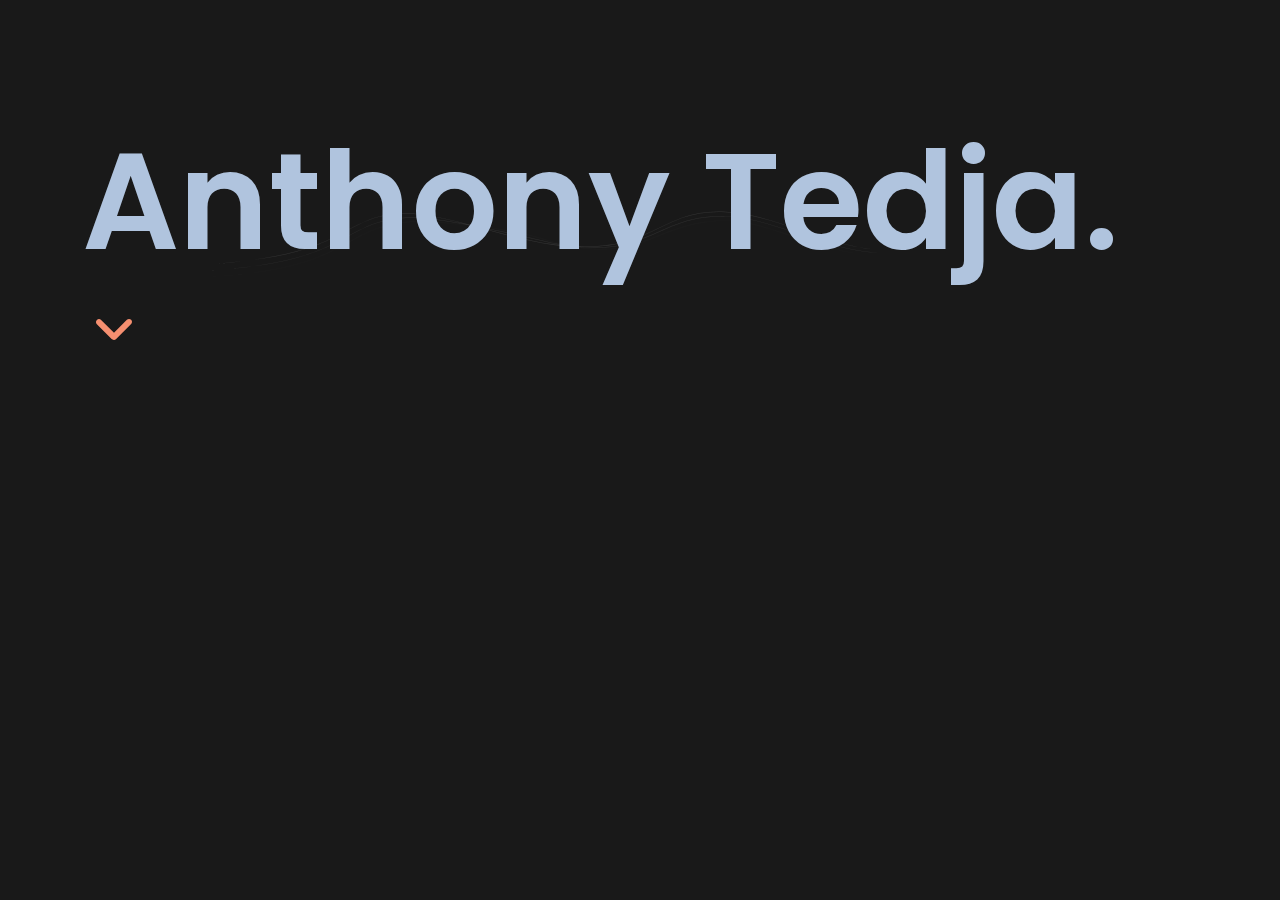
==== commit a9f96b9d: "Isolate Header Text Animation" ====
--- a/index.html
+++ b/index.html
@@ -43,42 +43,12 @@
 </head>
 
 <body id="page-top" ontouchstart="">
-    <div class="toast-container">
-        <div class="toast fade pulse animated hide" role="alert" id="toast-message" aria-live="assertive" aria-atomic="true">
-            <div class="toast-header"><img class="avatar noselect" src="assets/img/avatar.webp" alt="Avatar"><strong class="me-auto fw-semibold">@anthonytedja</strong><small>just now</small><button class="btn-close links" data-bs-dismiss="toast" aria-label="Close" type="button"></button></div>
-            <div class="toast-body" role="alert">
-                <p id="toast-message-body"></p>
-            </div>
-        </div>
-        <div class="toast fade pulse animated hide" role="alert" id="toast-welcome" aria-live="assertive" aria-atomic="true">
-            <div class="toast-header"><img class="avatar noselect" src="assets/img/avatar.webp" alt="Avatar"><strong class="me-auto fw-semibold">@anthonytedja</strong><small>just now</small><button class="btn-close links" data-bs-dismiss="toast" aria-label="Close" type="button"></button></div>
-            <div class="toast-body" role="alert">
-                <p id="toast-welcome-body"></p>
-            </div>
-        </div>
-    </div>
-    <nav class="navbar navbar-expand-md fixed-top navbar-light" data-aos="fade-down" data-aos-duration="600" data-aos-delay="200" data-aos-once="true">
-        <div class="container"><img id="logo" class="links noselect" src="assets/img/dark.svg" alt="logo" role="button"><a class="navbar-brand links hidden" href="#page-top">@anthonytedja</a><button data-bs-toggle="collapse" class="navbar-toggler links hidden" data-bs-target="#navbar-items" type="button" aria-controls="navbarResponsive" aria-expanded="false" aria-label="Toggle Navigation" value="Menu"><svg xmlns="http://www.w3.org/2000/svg" viewBox="0 0 512 512" width="1em" height="1em" fill="currentColor" class="my-2" style="font-size: 1.8rem;">
-                    <!--! Font Awesome Free 6.4.2 by @fontawesome - https://fontawesome.com License - https://fontawesome.com/license/free (Icons: CC BY 4.0, Fonts: SIL OFL 1.1, Code: MIT License) Copyright 2023 Fonticons, Inc. -->
-                    <path d="M0 96C0 78.3 14.3 64 32 64H416c17.7 0 32 14.3 32 32s-14.3 32-32 32H32C14.3 128 0 113.7 0 96zM64 256c0-17.7 14.3-32 32-32H480c17.7 0 32 14.3 32 32s-14.3 32-32 32H96c-17.7 0-32-14.3-32-32zM448 416c0 17.7-14.3 32-32 32H32c-17.7 0-32-14.3-32-32s14.3-32 32-32H416c17.7 0 32 14.3 32 32z"></path>
-                </svg></button>
-            <div class="collapse navbar-collapse fw-semibold" id="navbar-items">
-                <ul class="navbar-nav ms-auto">
-                    <li class="nav-item nav-link" data-aos="fade-down" data-aos-duration="1000" data-aos-delay="300" data-aos-once="true"><a class="nav-link links" href="#about">about</a></li>
-                    <li class="nav-item nav-link" data-aos="fade-down" data-aos-duration="1100" data-aos-delay="400" data-aos-once="true"><a class="nav-link links" href="#projects">work</a></li>
-                    <li class="nav-item nav-link" data-aos="fade-down" data-aos-duration="1200" data-aos-delay="500" data-aos-once="true"><a class="nav-link links" href="#contact">contact</a></li>
-                </ul>
-            </div>
-        </div>
-    </nav>
     <header class="d-flex content-section" id="frontpage">
         <div class="container h-100 text-block" id="frontpage-content">
-            <p data-aos="fade-up" data-aos-duration="1000" data-aos-delay="200" data-aos-once="true" class="text-start mb-0 fw-semibold">Hey there! I'm</p>
             <div data-aos="fade-up" data-aos-duration="1000" data-aos-delay="300" data-aos-once="true">
                 <h1 id="fullname" class="noselect"><span class="name"><span>A</span><span>n</span><span>t</span><span>h</span><span>o</span><span>n</span><span>y</span></span>&nbsp;<span class="name"><span>T</span><span>e</span><span>d</span><span>j</span><span>a</span><span>.</span></span></h1>
             </div>
-            <h2 data-aos="fade-up" data-aos-duration="1000" data-aos-delay="400" data-aos-once="true" class="text-start mt-3 fw-semibold">Welcome to my page!</h2>
-            <p data-aos="fade-up" data-aos-duration="1000" data-aos-delay="600" data-aos-once="true" class="text-start mt-3 fw-semibold">I bug fixes.</p><a id="frontpage-chevron" class="links mt-sm-2" href="#about"><svg xmlns="http://www.w3.org/2000/svg" viewBox="-32 0 512 512" width="1em" height="1em" fill="currentColor" data-aos="fade-down" data-aos-duration="1000" data-aos-offset="-50" data-aos-delay="1300" data-aos-once="true">
+                <a id="frontpage-chevron" class="links mt-sm-2" href="#about"><svg xmlns="http://www.w3.org/2000/svg" viewBox="-32 0 512 512" width="1em" height="1em" fill="currentColor" data-aos="fade-down" data-aos-duration="1000" data-aos-offset="-50" data-aos-delay="1300" data-aos-once="true">
                     <!--! Font Awesome Free 6.4.2 by @fontawesome - https://fontawesome.com License - https://fontawesome.com/license/free (Icons: CC BY 4.0, Fonts: SIL OFL 1.1, Code: MIT License) Copyright 2023 Fonticons, Inc. -->
                     <path d="M201.4 342.6c12.5 12.5 32.8 12.5 45.3 0l160-160c12.5-12.5 12.5-32.8 0-45.3s-32.8-12.5-45.3 0L224 274.7 86.6 137.4c-12.5-12.5-32.8-12.5-45.3 0s-12.5 32.8 0 45.3l160 160z"></path>
                 </svg></a>
--- a/assets/css/styles.css
+++ b/assets/css/styles.css
@@ -59,113 +59,6 @@
   background-color: var(--main-bg-color) !important;
   transition: all ease 0.2s;
   cursor: url("../../assets/img/cursor/cursor.svg"), auto;
-}
-
-a {
-  color: var(--link-color);
-  text-decoration: underline;
-  transition: all ease 0.2s;
-  cursor: url("../../assets/img/cursor/pointer.svg"), auto !important;
-}
-
-a:hover {
-  color: #4fa5f4;
-}
-
-.links {
-  transition: all ease 0.2s;
-  cursor: url("../../assets/img/cursor/pointer.svg"), auto !important;
-}
-
-.links:active {
-  transform: scale(1.1) !important;
-  opacity: 0.7;
-}
-
-@media (hover: hover) {
-  .links:hover {
-    transform: scale(1.1);
-    opacity: 0.9;
-    cursor: pointer;
-  }
-}
-
-::selection {
-  background-color: var(--selection-color);
-  color: var(--main-bg-color);
-}
-
-.btn-check:focus + .btn, .btn:active:focus, .btn:focus, button:focus {
-  outline: none !important;
-  box-shadow: none !important;
-}
-
-.noselect {
-  -webkit-touch-callout: none;
-  -webkit-user-select: none;
-  -moz-user-select: none;
-  -ms-user-select: none;
-  user-select: none;
-}
-
-.shown {
-  opacity: 1;
-  visibility: visible;
-}
-
-.hidden {
-  opacity: 0;
-  visibility: hidden;
-}
-
-.text-block {
-  padding: 2rem;
-  color: var(--main-text-color) !important;
-  transition: all ease 0.2s;
-}
-
-#frontpage {
-  position: relative;
-  padding-top: 8rem;
-  padding-bottom: 8rem;
-  background-image: url("../../assets/img/blank.svg");
-  background-size: cover;
-  background-position: center center;
-  background-repeat: no-repeat;
-}
-
-#frontpage-content {
-  text-align: center;
-  margin-top: clamp(0rem, 5vw, 10rem);
-}
-
-section:nth-last-of-type(odd) {
-  background-color: var(--second-bg-color) !important;
-}
-
-.content-section {
-  min-height: 100vh;
-  display: flex;
-  align-items: center;
-  justify-content: center;
-  transition: all ease 0.2s;
-  /*scroll-snap-align: start;*/
-}
-
-#logo {
-  transform: var(--logo-transform);
-  max-height: 2.8rem;
-  filter: var(--logo-filter);
-  transition: all ease 0.5s;
-  margin: 0 0.5rem;
-}
-
-@media (hover: hover) {
-  #logo:hover {
-    opacity: 0.5;
-    cursor: pointer;
-    transform: var(--logo-transform-hover) !important;
-  }
 }
 
 #fullname {
@@ -237,110 +130,6 @@
   }
 }
 
-.navbar {
-  margin: 0.5rem;
-  border-radius: 10px;
-}
-
-.navbar-brand {
-  margin-left: 0;
-  margin-right: 0;
-  font-weight: 600;
-  color: var(--main-text-color) !important;
-  transition: all ease 0.2s;
-  padding: 0 0.5rem;
-}
-
-@media (min-width: 768px) {
-  .navbar-brand {
-    margin-left: 1rem;
-    margin-right: 1rem;
-  }
-}
-
-.navbar-nav {
-  flex-direction: row;
-  align-items: center;
-  justify-content: center;
-  column-gap: 1rem;
-}
-
-.nav-item > a {
-  border-radius: 2px;
-  color: var(--main-text-color) !important;
-  transition: all ease 0.2s;
-}
-
-.navbar-toggler {
-  color: var(--main-text-color) !important;
-  transition: all ease 0.2s;
-  border: 2px solid transparent;
-}
-
-.navbarblur {
-  box-shadow: inset 0px 0px 5px 5000px var(--navbar-box);
-  backdrop-filter: blur(8px);
-  -webkit-backdrop-filter: blur(8px);
-  transition: all ease 0.2s !important;
-}
-
-@media (min-width: 768px) {
-  .navbarblur {
-    box-shadow: none;
-    backdrop-filter: none;
-    -webkit-backdrop-filter: none;
-  }
-}
-
-.avatar {
-  border-radius: 50%;
-  margin-right: 0.5rem;
-  max-height: 2rem;
-}
-
-.toast {
-  border-radius: 0.75rem;
-  width: 375px;
-  background-color: var(--toast-bg);
-  border: 1px solid var(--toast-border);
-  transition: all ease 0.2s;
-  overflow: hidden;
-  margin-bottom: 0 !important;
-}
-
-.toast-header {
-  background-color: var(--toast-bg);
-  border-bottom: 1px solid var(--toast-border2);
-  transition: all ease 0.2s;
-}
-
-.toast-body > p {
-  margin-top: 0.5rem;
-}
-
-.toast-body {
-  color: var(--main-text-color) !important;
-  transition: all ease 0.2s;
-}
-
-.toast-header .btn-close {
-  transition: all ease 0.2s;
-  -webkit-filter: var(--toast-close);
-  filter: var(--toast-close);
-  margin-left: 0.5rem;
-  margin-right: 0;
-}
-
-.toast-container {
-  row-gap: 1.5rem;
-  display: flex;
-  flex-direction: column;
-  padding: 1.5rem;
-  right: 0;
-  bottom: 0;
-  position: fixed;
-}
-
 #frontpage-chevron {
   display: inline-flex;
   animation: bounce 2s infinite 2s;
@@ -351,112 +140,6 @@
 #frontpage-chevron svg {
   font-size: 3rem;
   color: var(--arrow-color) !important;
-}
-
-#profile-picture {
-  max-width: 75%;
-  height: auto;
-  filter: brightness(155%) saturate(110%) contrast(95%) drop-shadow(2px 2px 1px #d36bc6) drop-shadow(-2px 2px 1px #eaaf0f) drop-shadow(2px -2px 1px var(--border-outline)) drop-shadow(-2px -2px 1px var(--border-outline));
-  margin-right: 2rem;
-}
-
-#hello {
-  max-height: 5rem;
-  transition: all ease 0.2s;
-  filter: var(--hello-img-filter);
-}
-
-#projects-row > .col-lg-6 {
-  padding: 1rem;
-  overflow: hidden;
-}
-
-#projects-row > .col-lg-6:nth-child(n + 5) {
-  display: none;
-}
-
-.portfolio-item .caption {
-  display: flex;
-  height: 100%;
-  width: 100%;
-  background-color: rgba(0, 0, 0, 0);
-  position: absolute;
-  top: 0;
-  bottom: 0;
-  z-index: 1;
-  font-size: 5px;
-  opacity: 0;
-}
-
-@media (min-width: 992px) {
-  .portfolio-item:hover .caption {
-    background-color: rgba(0, 0, 0, 0.6);
-    -webkit-clip-path: inset(2rem);
-    clip-path: inset(2rem);
-    opacity: 1;
-    transition: all ease 0.2s;
-  }
-}
-
-.portfolio-item .img-fluid {
-  max-width: 100%;
-  height: auto;
-  border: 2px solid var(--border-color);
-  border-radius: 15px;
-  transition: all ease 0.2s !important;
-}
-
-@media (min-width: 992px) {
-  .portfolio-item:hover .img-fluid {
-    -webkit-filter: blur(5px);
-    filter: blur(5px);
-    transition: all ease 0.2s;
-  }
-}
-
-.portfolio-item .caption .caption-content {
-  color: #fff;
-  margin: auto 2rem 2rem;
-}
-
-@media (min-width: 992px) {
-  .portfolio-item .caption .caption-content {
-    transition: opacity 1s;
-    margin-left: 5rem;
-    margin-right: 5rem;
-    margin-bottom: 5rem;
-  }
-}
-
-.portfolio-item .caption .caption-content p {
-  font-size: 15px;
-  margin-bottom: 0;
-}
-
-#more-projects {
-  background-color: var(--heading-color);
-  border: none;
-  box-shadow: none;
-  color: var(--main-bg-color);
-  margin: 2rem;
-  transition: all ease 0.2s;
-}
-
-#click {
-  max-height: 6rem;
-  transition: all ease 0.2s;
-  filter: var(--click-img-filter);
-}
-
-#cat {
-  max-width: 75%;
-  height: auto;
-}
-
-@media (hover: hover) {
-  #cat:hover {
-    cursor: pointer;
-  }
 }
 
 @keyframes bounce {
@@ -488,30 +171,3 @@
   animation-timing-function: ease;
 }
 
-footer {
-  transition: all ease 0.2s;
-  padding: 2rem 0;
-  text-align: center;
-}
-
-.footer-body {
-  z-index: 100 !important;
-  position: relative;
-  display: inline-block;
-  text-decoration: none;
-}
-
-.scroll-to-top {
-  border-radius: 0.75rem;
-  right: 1.5rem;
-  bottom: 1.5rem;
-  display: block;
-}
-
-.scroll-to-top i {
-  animation: bounce 2s infinite;
-  margin-top: 1.25rem;
-  color: var(--scroll-color) !important;
-  transition: all ease 0.2s;
-}
-
